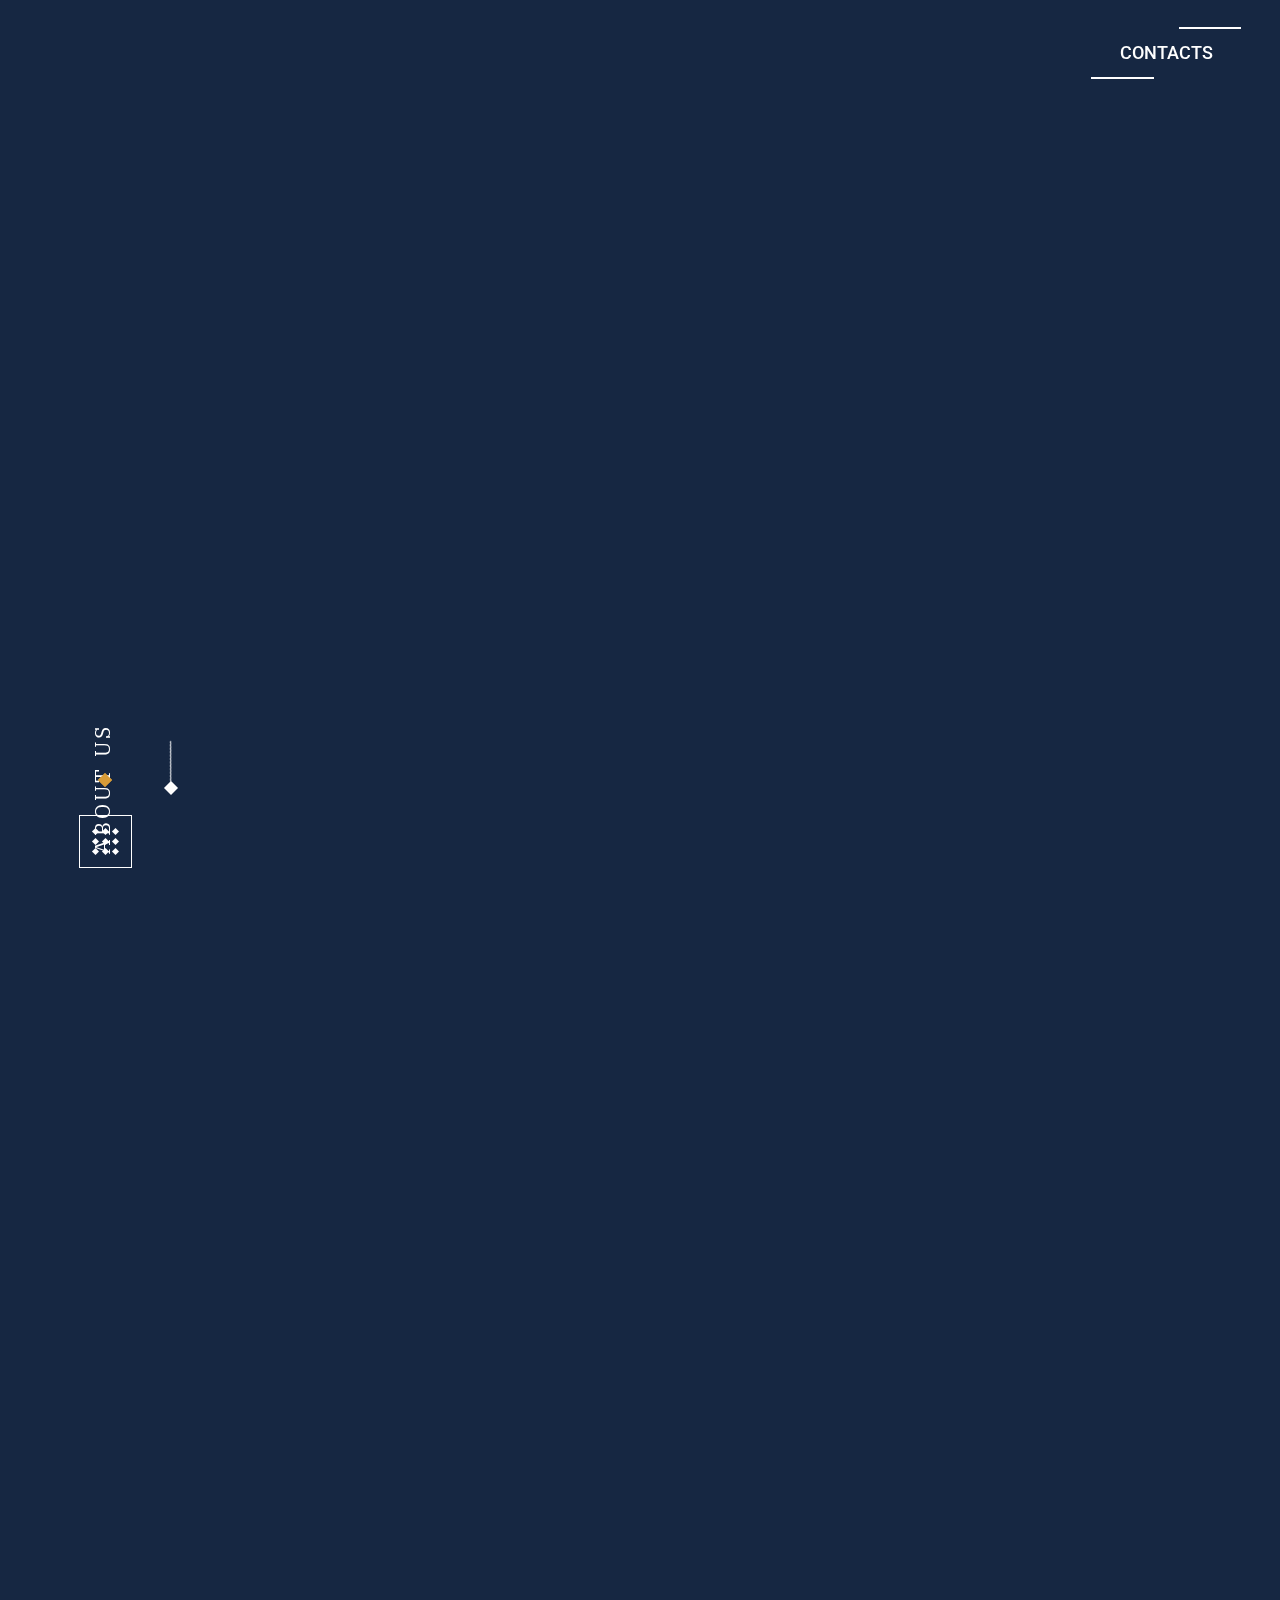
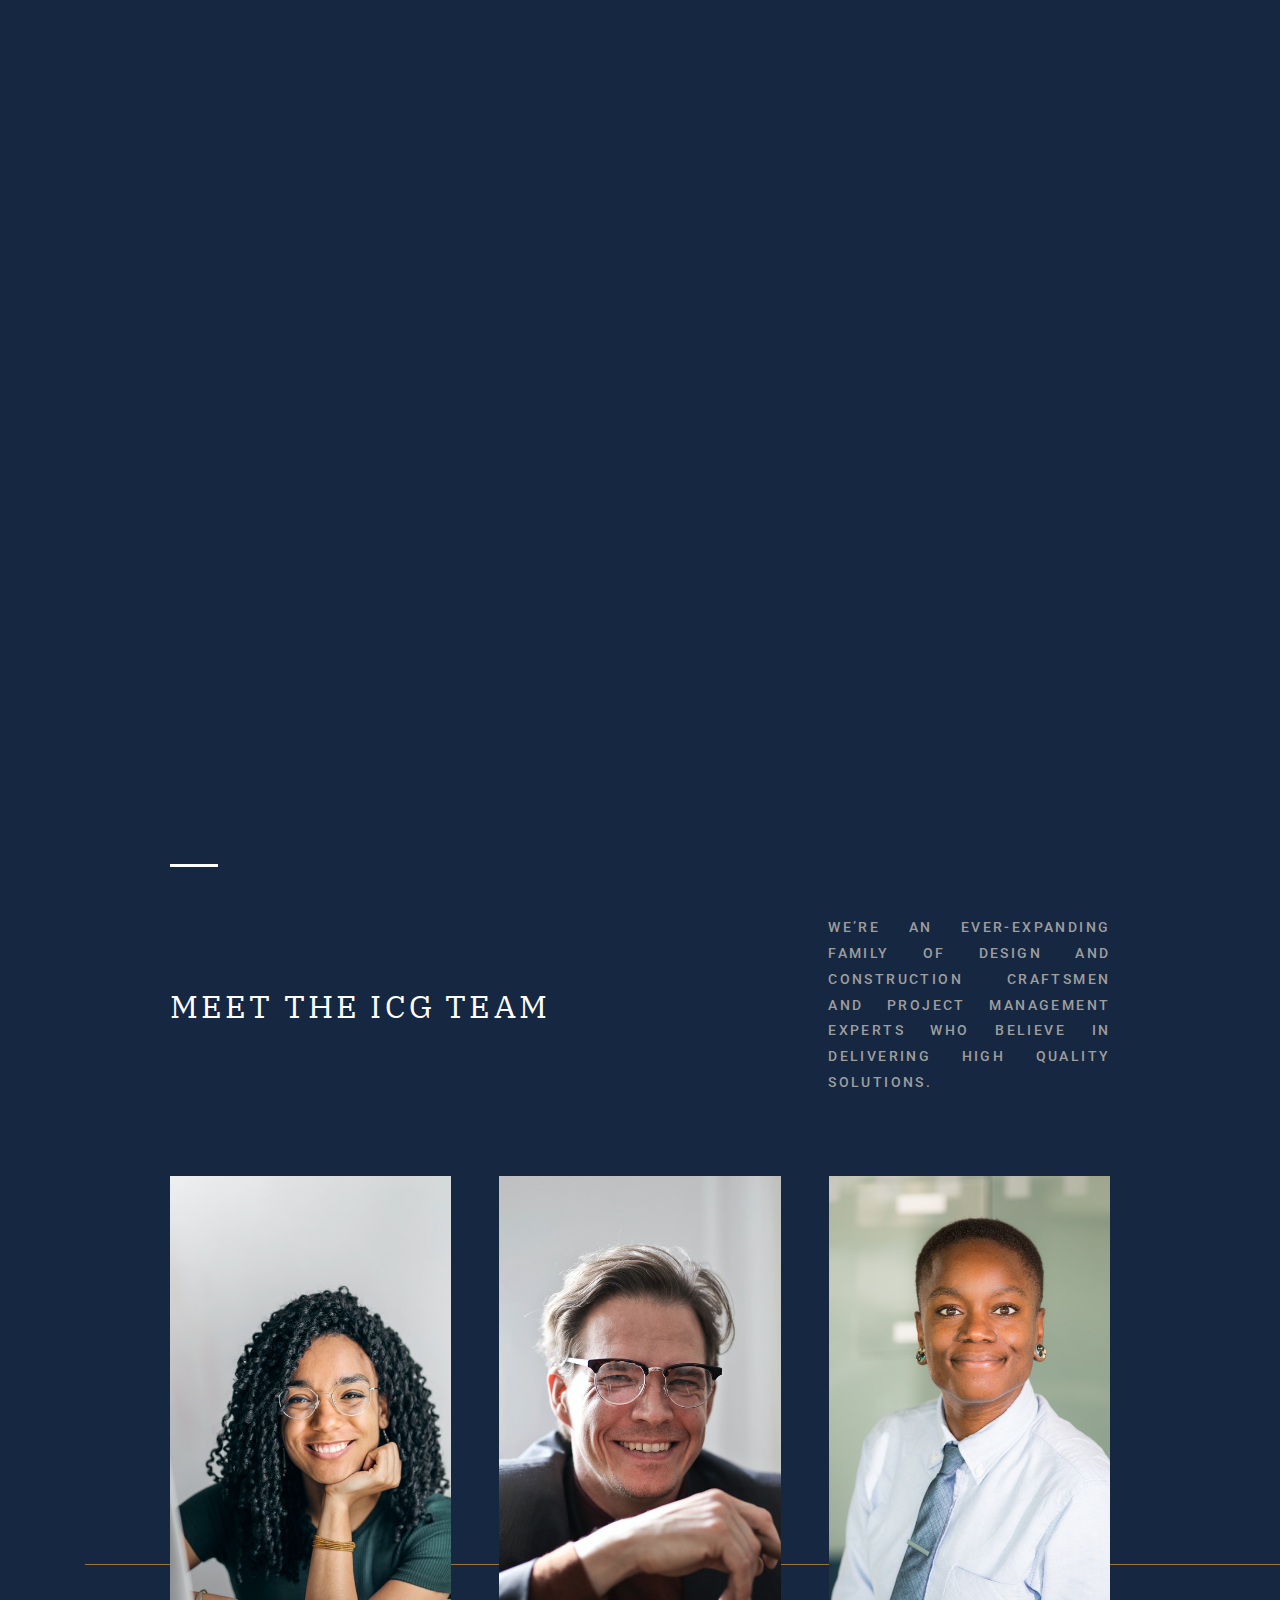
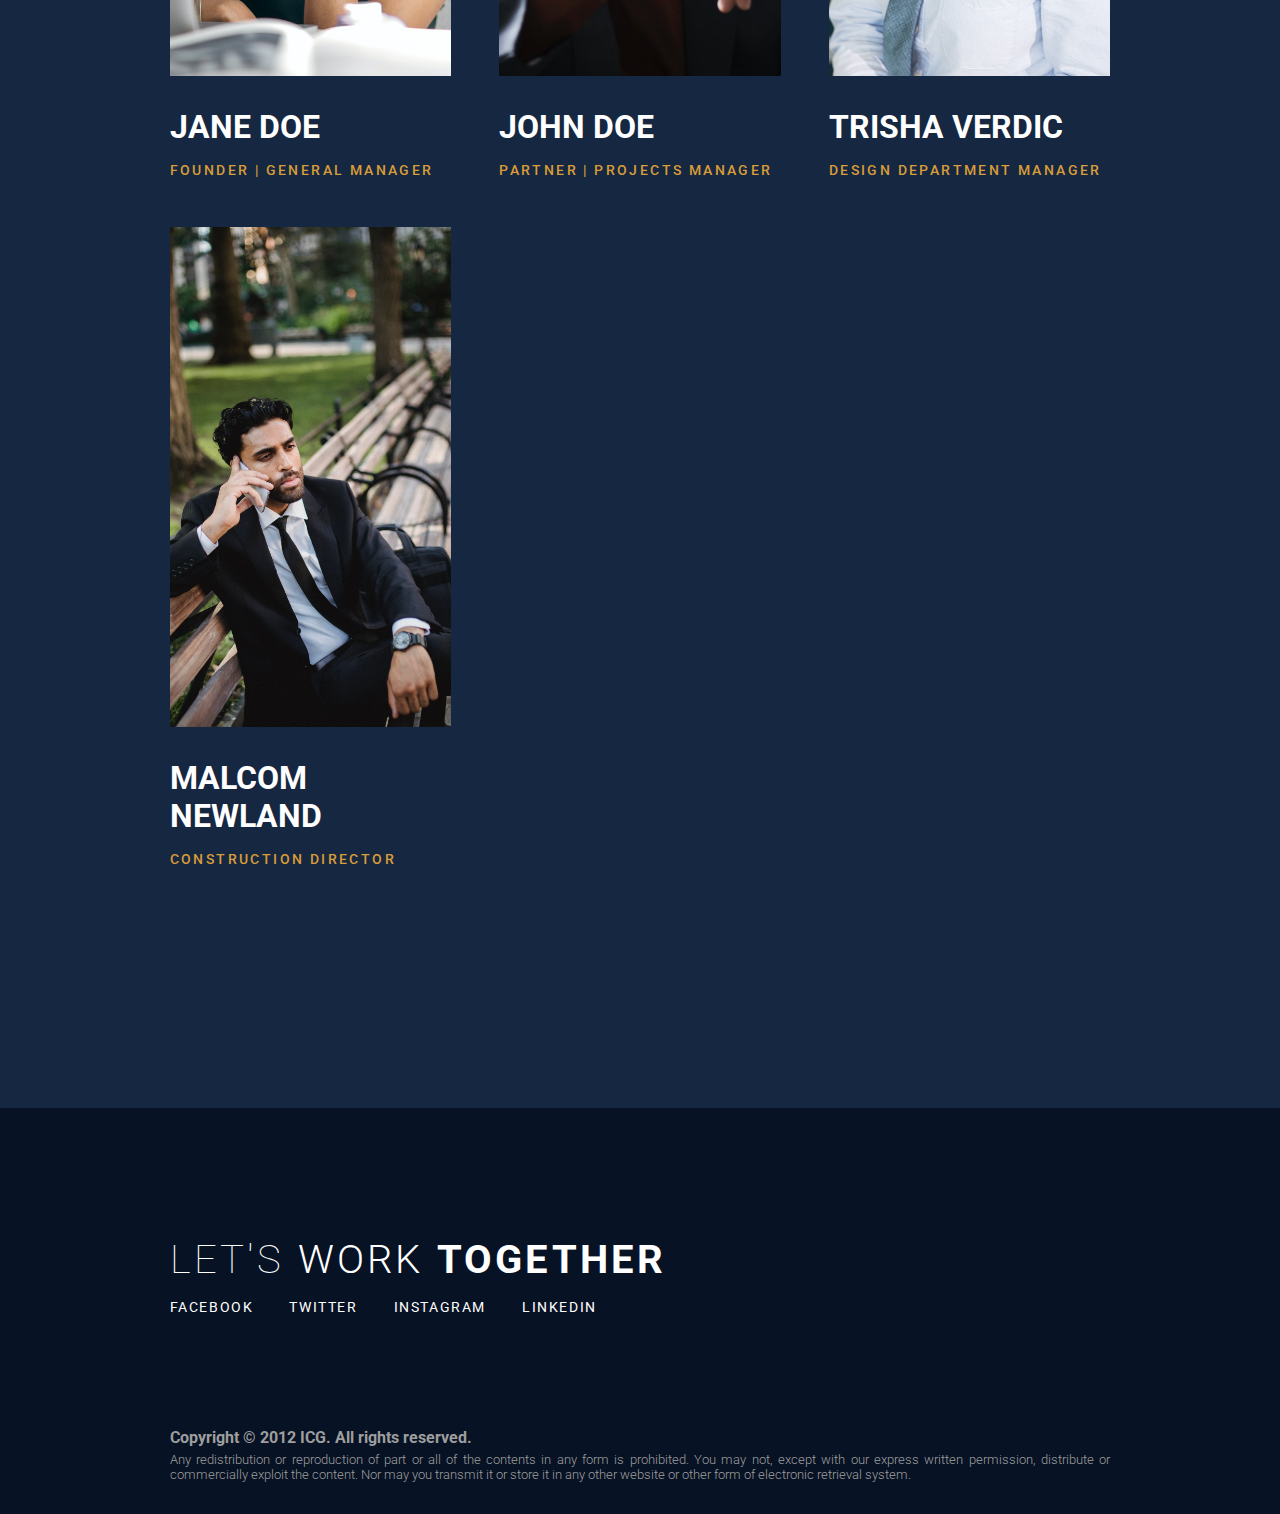
==== about.html @ c8f2243e "About page builded" ====
<!DOCTYPE html>
<html lang="en">

<head>
  <meta charset="UTF-8">
  <meta http-equiv="X-UA-Compatible" content="IE=edge">
  <meta name="viewport" content="width=device-width, initial-scale=1.0">
  <link rel="stylesheet" href="https://pro.fontawesome.com/releases/v5.10.0/css/all.css"
    integrity="sha384-AYmEC3Yw5cVb3ZcuHtOA93w35dYTsvhLPVnYs9eStHfGJvOvKxVfELGroGkvsg+p" crossorigin="anonymous" />
  <link rel="preconnect" href="https://fonts.googleapis.com">
  <link rel="preconnect" href="https://fonts.gstatic.com" crossorigin>
  <link
    href="https://fonts.googleapis.com/css2?family=Roboto:ital,wght@0,100;0,300;0,400;0,500;0,700;0,900;1,100;1,300;1,400;1,500;1,700;1,900&display=swap"
    rel="stylesheet">
  <link rel="preconnect" href="https://fonts.googleapis.com">
  <link rel="preconnect" href="https://fonts.gstatic.com" crossorigin>
  <link
    href="https://fonts.googleapis.com/css2?family=IBM+Plex+Serif:ital,wght@0,100;0,200;0,300;0,400;0,500;0,600;0,700;1,100;1,200;1,300;1,400;1,500;1,600;1,700&display=swap"
    rel="stylesheet">
  <link rel="stylesheet" href="css/utility.css">
  <link rel="stylesheet" href="css/popup-menus.css">
  <link rel="stylesheet" href="css/main.css">
  <link rel="stylesheet" href="css/mobile.css">
  <title>About Us || Welcome</title>
</head>

<body>
  <header id="main-header" class="main-header">
    <nav class="main-nav about-nav">
      <div class="list">
        <ul class="item-list">
          <li class="list-item"><a href="index.html">Home</a></li>
          <li class="list-item"><a href="#about.html">About</a></li>
          <li class="list-item"><a href="#">Projects</a></li>
          <li class="list-item"><a href="#">Services</a></li>
          <li class="list-item"><a href="#">Approach</a></li>
          <li class="list-item"><a href="#">Career</a></li>
        </ul>
      </div>
      <div class="main-content">
        <div class="image">
          <img src="./img/Log-without-background.png" class="logo">
        </div>
        <div class="vertical-line">
          <p class="page">About us</p>
        </div>
        <div class="dots-close">
          <div class="dot dot-1 animate-dot1"></div>
          <div class="dot dot-2 "></div>
          <div class="dot dot-3 animate-dot3"></div>
          <div class="dot dot-4"></div>
          <div class="dot dot-5"></div>
          <div class="dot dot-6"></div>
          <div class="dot dot-7 animate-dot7"></div>
          <div class="dot dot-8"></div>
          <div class="dot dot-9 animate-dot9"></div>
        </div>
        <div class="dots-open">
          <div class="dot dot-1"></div>
          <div class="dot dot-2 animate-dot2"></div>
          <div class="dot dot-3"></div>
          <div class="dot dot-4 animate-dot4"></div>
          <div class="dot dot-5"></div>
          <div class="dot dot-6 animate-dot6"></div>
          <div class="dot dot-7"></div>
          <div class="dot dot-8 animate-dot8"></div>
          <div class="dot dot-9"></div>
        </div>
      </div>
      <a href="#about" class="down-widget"></a>
      <div class="second-content">
        <div class="box">
          <div class="title-container">
            <div class="global-line-1">
            </div>
            <h1 class="main-title title-2 about-title">ABOUT US</h1>
            <div class="global-line-2">
            </div>
          </div>
        </div>
      </div>
      <div class="second-nav">
        <div class="btn-nav-secondary-open">Contacts</div>
        <div class="btn-nav-secondary-close">Contacts</div>
      </div>
    </nav>

    <section id="slider">
      <div class="second-menu">
        <div class="second-menu-content">
          <h1>Let's Talk</h1>
          <p>WE’D LOVE TO HEAR FROM YOU SO FEEL FREE TO GET IN TOUCH.
            ONE OF OUR TEAM WILL BE MORE THAN HAPPY TO TALK ABOUT HOW WE CAN HELP.</p>

          <div class="grid-headline">
            <h3>Address</h3>
            <div class="grid-container">
              <div class="box">
                <p>Al Zahraa Dist.
                  Prince Sultan St.
                  Helmi Kutbi St.
                  Al Batterjee Center 1st Floor</p>
              </div>
              <div class="box">
                <p>P.O. Box 6227
                  Jeddah, 23521
                  Kingdom of Saudi Arabia
                  Email. <a href="#">info@fbs-ksa.com </a></p>
              </div>
              <div class="box">
                <p>Tel. +966 12 698 6529
                  Fax. +966 12 698 6407</p>
              </div>
            </div>
            <div class="grid-icons">
              <a href="#"><i class="fab fa-facebook-f"></i></a>
              <a href="#"><i class="fab fa-twitter"></i></a>
              <a href="#"><i class="fab fa-instagram"></i></a>
              <a href="#"><i class="fab fa-linkedin-in"></i></a>
            </div>
          </div>

          <div class="form-headline">
            <h3>Write Us</h3>
            <form class="contact-form">
              <input type="text" class="contact-input" name="name" id="name" placeholder="NAME*">
              <input type="email" class="contact-input" name="email" id="email" placeholder="E-MAIL*">
              <input type="text" class="contact-input" name="subject" id="subject" placeholder="SUBJECT*">
              <textarea name="message" class="contact-input" id="message" placeholder="MESSAGE*"></textarea>
            </form>
            <a href="#" class="btn-primary">Send</a>
          </div>
        </div>
      </div>
      <div class="slider">
        <div class="slides">
          <div id="image-1" class="slide first about-us-img">
            <img src="./img/about-main.jpg">
            <div class="overlay"></div>
          </div>
        </div>
      </div>
    </section>
  </header>

  <section id="about" class="about animate-section">
    <div class="flex-container">
      <div class="content">
        <h1 class="bold-1">INSPIRING </h1>
        <h1 class="thiner-1">ORIGINAL</h1>
        <h1 class="thinest-1">SPACES</h1>
        <div class="line-across"></div>
        <div class="content-inner text">
          <div class="second-title-about">
            <div class="horizontal-line"></div>
            <p>ICG are experts in the areas of</p>
          </div>
          <h1>Design / build / furnish</h1>
          <p class="p1">BASED IN JEDDAH, SAUDI ARABIA, THE BUSINESS WAS ESTABLISHED IN <span>2006</span> TO CATER FOR
            THE INTERIOR
            DESIGN NEEDS OF COMMERCIAL CLIENTS. WITH A GROWING REPUTATION FOR QUALITY, ATTENTION TO DETAIL AND THE
            UPMOST
            <span>PROFESSIONALISM</span>, FBS EXPANDED INTO THE BUILD ELEMENT OF THEIR PROJECTS. THIS MEANT MORE CONTROL
            OVER THE
            END-
          </p>
        </div>
      </div>
      <div class="container">
        <div class="image-container">
          <img class="about-image" src="./img/about-second.jpg">
          <p class="p2 text">TO-END PROCESS, MAINTAINING <span>HIGH STANDARDS</span> FROM START TO FINISH AND ENSURING
            THAT
            THE
            ORIGINAL SPECIFICATION COULD BE MET AND EXCEEDED. TODAY, FBS WORKS WITH A BROAD SPECTRUM OF CLIENTS,
            EXPANDING
            INTO NEW MARKETS WHILST HANDLING THE ENTIRE PROCESS FROM DESIGN TO THE FINAL FINISH.</p>
        </div>
      </div>
    </div>
  </section>

  <section id="our-team" class="animate-section">
    <div class="container">
      <div class="content">
        <h1 class="thiner-2">ICG</h1>
        <h1 class="bold-2">TEAM</h1>
      </div>
      <div class="horizontal-line"></div>
      <div class="flex-container">
        <h1>MEET THE ICG TEAM</h1>
        <p>WE’RE AN EVER-EXPANDING FAMILY OF DESIGN AND CONSTRUCTION CRAFTSMEN AND PROJECT MANAGEMENT EXPERTS WHO
          BELIEVE IN DELIVERING HIGH QUALITY SOLUTIONS.</p>
      </div>
      <div class="grid-container">
        <div class="box">
          <div class="person-container">
            <img src="./img/person-1.jpg">
          </div>
          <div class="box-content">
            <h1 class="name">JANE DOE</h1>
            <p class="description">FOUNDER | GENERAL MANAGER</p>
          </div>
        </div>
        <div class="box">
          <div class="person-container">
            <img src="./img/person-2.jpg">
          </div>
          <div class="box-content">
            <h1 class="name">JOHN DOE</h1>
            <p class="description">PARTNER | PROJECTS MANAGER</p>
          </div>
        </div>
        <div class="box">
          <div class="person-container">
            <img src="./img/person-3.jpg">
          </div>
          <div class="box-content">
            <h1 class="name">TRISHA VERDIC</h1>
            <p class="description">DESIGN DEPARTMENT MANAGER</p>
          </div>
        </div>
        <div class="box">
          <div class="person-container">
            <img src="./img/director.jpg">
          </div>
          <div class="box-content">
            <h1 class="name">MALCOM NEWLAND</h1>
            <p class="description">CONSTRUCTION DIRECTOR</p>
          </div>
        </div>
      </div>
    </div>
  </section>

  <footer id="main-footer">
    <div class="container">
      <div class="flex-container">
        <div class="call-to-action">
          <h1 class="thinest">LET'S <span class="thiner">WORK</span> <span class="bold">TOGETHER</span></h1>
          <div class="links">
            <a href="#">FACEBOOK</a>
            <a href="#">TWITTER</a>
            <a href="#">INSTAGRAM</a>
            <a href="#">LINKEDIN</a>
          </div>
        </div>
        <div class="btn-primary">write us</div>
      </div>
      <div class="copyrights">
        <h3>Copyright &copy; 2012 ICG. All rights reserved.</h3>
        <p>Any redistribution or reproduction of part or all of the contents in any form is prohibited. You may not,
          except with our express written permission, distribute or commercially exploit the content. Nor may you
          transmit it or store it in any other website or other form of electronic retrieval system.</p>
      </div>
    </div>
  </footer>



  <script src="./js/menu.js"></script>
  <script src="./js/about.js"></script>
</body>

</html>
---- css/utility.css ----
/* PADDINGS */
/* Padding Y-axis */
.py-1{padding: 1rem 0;}
.py-1-5{padding: 1.5rem 0;}
.py-2{padding: 2rem 0;}
.py-2-5{padding: 2.5rem 0;}
.py-3{padding: 3rem 0;}
.py-3-5{padding: 3.5rem 0;}
.py-4{padding: 4rem 0;}
.py-5{padding: 5rem 0;}

/* Padding X-axis */
.px-1{padding:0 1rem;}
.px-1-5{padding:0 1.5rem;}
.px-2{padding:0 2rem;}
.px-2-5{padding:0 2.5rem;}
.px-3{padding:0 3rem;}
.px-3-5{padding:0 3.5rem;}
.px-4{padding:0 4rem;}
.px-5{padding:0 5rem;}


/* MARGINS */
/* margin Y-axis */
.my-1{margin: 1rem 0;}
.my-1-5{margin: 1.5rem 0;}
.my-2{margin: 2rem 0;}
.my-2-5{margin: 2.5rem 0;}
.my-3{margin: 3rem 0;}
.my-3-5{margin: 3.5rem 0;}
.my-4{margin: 4rem 0;}
.my-5{margin: 5rem 0;}

/* margin X-axis */
.mx-1{margin:0 1rem;}
.mx-1-5{margin:0 1.5rem;}
.mx-2{margin:0 2rem;}
.mx-2-5{margin:0 2.5rem;}
.mx-3{margin:0 3rem;}
.mx-3-5{margin:0 3.5rem;}
.mx-4{margin:0 4rem;}
.mx-5{margin:0 5rem;}


.container{
  width: 73.5vw;
  margin: auto;
}

/* Buttons start here */
.btn-primary{
  position: relative;
  bottom: 0;
  left: -1%;
  z-index: 3;
  padding: 2.2vh 2.2vw;
  text-transform: uppercase;
  color: var(--light-color);
  border: 3px solid var(--light-color);
  opacity: 0;
  animation: showButton 500ms forwards 2850ms ease-in;
}

.btn-primary::before{
  position: absolute;
  z-index: -1;
  top: calc(50% - 1px);
  left: 0;
  content: '';
  width: 15%;
  height: 1px;
  background: var(--light-color);
  animation: out1 500ms forwards cubic-bezier(0.175, 0.885, 0.6, 1.275), out2 700ms forwards 500ms cubic-bezier(0.175, 0.885, 0.6, 1.275);
}

.btn-primary::after{
  position: absolute;
  z-index: -1;
  top: calc(50% - 1px);
  right: 0;
  content: '';
  width: 15%;
  height: 1px;
  background: var(--light-color);
  animation: out1 500ms forwards cubic-bezier(0.175, 0.885, 0.6, 1.275), out2 500ms forwards 500ms cubic-bezier(0.175, 0.885, 0.6, 1.275);
}

.btn-primary:hover::before,
.btn-primary:hover::after{
  animation: inAnime1 500ms forwards cubic-bezier(0.175, 0.885, 0.6, 1.275), inAnime2 700ms forwards 500ms cubic-bezier(0.175, 0.885, 0.6, 1.275);
}

@keyframes inAnime1{
  from{
    background: var(--light-color);
    width: 15%;
  }

  to{
    background: var(--secondary-color);
    width: 50%;
  }
}

@keyframes inAnime2{
  from{
    top:calc(50% - 1px);
    height: 1px;
  }

  to{
    top: 0;
    height: 100%;
  }
}

@keyframes out1{
  from{
    top: 0;
    height: 100%;
    width: 50%;
    background: var(--secondary-color);
  }

  to{
    top:calc(50% - 1px);
    height: 1px;
    width: 50%;
    background: var(--secondary-color);
  }
}

@keyframes out2{
  from{
    background: var(--secondary-color);
    width: 50%;
  }

  to{
    background: var(--light-color);
    width: 15%;
  }
}

@keyframes showButton{
  to{
    bottom: -70px;
    opacity: 1;
  }
}
/* Button end here */
---- css/popup-menus.css ----
/* Navigation menu start here*/
#main-header .main-nav{
  position: relative;
  background:var(--primary-color);
  color: #fff;
  width: 35%;
  height: 100vh;

  display: flex;
  flex-direction: row;
}

#main-header .main-nav .list{
  position: fixed;
  z-index: 10;
  top: 0;
  left: 0;
  height: 100vh;
  width: 0%;
  background: var(--primary-color);
  transition: var(--transition2);
  opacity: 0;
}

.list .item-list{
  height: 100vh;
  margin-top: 7%;
  display: flex;
  flex-direction: column;
  justify-content: center;
  transition: var(--transition2);
}

.list .list-item{
  position: relative;
  text-transform: uppercase;
  font-size: 1.4rem;
  margin-bottom: 2.5rem;
  margin-left: 28%;
  transition: var(--transition2);
  font-family: 'IBM Plex Serif', serif;
}

.list .list-item a{
  position: relative;
  z-index: 50;
  color: var(--light-color);
}

.list .list-item::before{
  content: '';
  position:absolute;
  top: 50%;
  left: -61%;
  width: 0%;
  height: 2px;
  background: var(--light-color);
  visibility: hidden;
  transition: var(--transition2);
}

.list .list-item:hover::before{
  visibility: visible;
  width: 45%;
}
/* Main-nav end here */

/* Dots start here */
.dots-open{
  position: relative;
  z-index: 20;
  margin-bottom: 2rem;
  padding: 0.8rem;
  background: inherit;
  color: var(--light-color);
  border: 1px solid var(--light-color);
  transition: var(--transition2);

  display: grid;
  grid-template-columns: repeat(3, 1fr);
  grid-gap: 5px;

  cursor: pointer;
}

.dot{
  position: relative;
  z-index: 20;
  width: 5px;
  height: 5px;
  background: var(--light-color);
  transform: rotate(45deg);
  transition: var(--transition2);
}

.dots-open:hover .dot-1{
  transform: translate(5px, 5px) rotate(45deg);
}
.dots-open:hover .dot-3{
  transform: translate( -5px, 5px) rotate(45deg);
}
.dots-open:hover .dot-7{
  transform: translate(5px, -5px) rotate(45deg);
}
.dots-open:hover .dot-9{
  transform: translate(-5px, -5px) rotate(45deg);
}

.anime1{
  animation: dot1 500ms forwards cubic-bezier(0.215, 0.610, 0.355, 1);
}
.anime3{
  animation: dot3 500ms forwards cubic-bezier(0.215, 0.610, 0.355, 1);
}
.anime7{
  animation: dot7 500ms forwards cubic-bezier(0.215, 0.610, 0.355, 1);
}
.anime9{
  animation: dot9 500ms forwards cubic-bezier(0.215, 0.610, 0.355, 1);
}

@keyframes dot1{
  to{
    transform: translate(5px, 5px) rotate(45deg);
  }
}
@keyframes dot3{
  to{
    transform: translate( -5px, 5px) rotate(45deg);
  }
}
@keyframes dot7{
  to{
    transform: translate(5px, -5px) rotate(45deg);
  }
}
@keyframes dot9{
  to{
    transform: translate(-5px, -5px) rotate(45deg);
  }
}


.anime2{
  animation: dot2 500ms forwards cubic-bezier(0.215, 0.610, 0.355, 1);
}
.anime4{
  animation: dot4 500ms forwards cubic-bezier(0.215, 0.610, 0.355, 1);
}
.anime6{
  animation: dot6 500ms forwards cubic-bezier(0.215, 0.610, 0.355, 1);
}
.anime8{
  animation: dot8 500ms forwards cubic-bezier(0.215, 0.610, 0.355, 1);
}
.disabled{
  pointer-events: none;
}
.disabled:hover{
  pointer-events: none;
  cursor: not-allowed;
}

@keyframes dot2{
 to{
    transform: translate(5px, 5px) rotate(45deg);
  }
}
@keyframes dot4{
  to{
    transform: translate(5px, -5px) rotate(45deg);
  }
}
@keyframes dot6{
  to{
    transform: translate(-5px, 5px) rotate(45deg);
  }
}
@keyframes dot8{
   to{
    transform: translate(-5px, -5px) rotate(45deg);
  }
}

.dots-close{
  position: relative;
  z-index: 20;
  margin-bottom: 2rem;
  padding: 0.8rem;
  background: inherit;
  color: var(--light-color);
  border: 1px solid var(--light-color);
  transition: var(--transition2);

  display:none;
  grid-template-columns: repeat(3, 1fr);
  grid-gap: 5px;

  cursor: pointer;
}

.dots-close .dot-2{
  transform: translate(5px, 5px) rotate(45deg);
}
.dots-close .dot-4{
  transform: translate(5px, -5px) rotate(45deg);
}
.dots-close .dot-6{
  transform: translate(-5px, 5px) rotate(45deg);
}
.dots-close .dot-8{
  transform: translate(-5px, -5px) rotate(45deg);
}
/* Dots end here */


/* Second-nav start here */
.second-nav{
  position: fixed;
  z-index: 130;
  top: 3%;
  right: 4%;
}

/* BTN open secondary menu */
.btn-nav-secondary-open{
  position: relative;
  text-transform: uppercase;
  font-size: 1.1rem;
  font-weight: 500;
  padding: 1rem;
  cursor: pointer;
  color: var(--light-color);

  transition: var(--transition2);
}

.btn-nav-secondary-open::before{
  content: '';
  position: absolute;
  top: 0;
  left:60%;
  width: 50%;
  height: 2px;
  background: var(--light-color);

  transition: all 300ms cubic-bezier(0.175, 0.885, 0.6, 1.275);
}

.btn-nav-secondary-open::after{
  content: '';
  position: absolute;
  bottom: 0;
  right:60%;
  width: 50%;
  height: 2px;
  background: var(--light-color);

  transition: all 300ms cubic-bezier(0.175, 0.885, 0.6, 1.275);
}

.btn-nav-secondary-open:hover::before{
  left: 25%;
}

.btn-nav-secondary-open:hover::after{
  right: 25%;
}

/* BTN close secondary menu */
.btn-nav-secondary-close{
  position: relative;
  text-transform: uppercase;
  font-size: 1.1rem;
  font-weight: 500;
  padding: 1rem;
  cursor: pointer;
  color: var(--dark-color);
  display: none;

  transition: var(--transition2);
}

.btn-nav-secondary-close::before{
  content: '';
  position: absolute;
  top: 0;
  left:60%;
  width: 50%;
  height: 2px;
  background: var(--dark-color);

  transition: all 300ms cubic-bezier(0.175, 0.885, 0.6, 1.275);
}

.btn-nav-secondary-close::after{
  content: '';
  position: absolute;
  bottom: 0;
  right:60%;
  width: 50%;
  height: 2px;
  background: var(--dark-color);

  transition: all 300ms cubic-bezier(0.175, 0.885, 0.6, 1.275);
}

.btn-nav-secondary-close:hover::before{
  left: 25%;
}

.btn-nav-secondary-close:hover::after{
  right: 25%;
}

/* Second menu start here */
.second-menu{
  position: fixed;
  z-index: 100;
  top: 0;
  right: 0;
  width: 65vw;
  height: 100vh;
  background: url(../img/light-orange-waves.jpg)no-repeat center center/cover;
  opacity: 0;
  display: none;
  overflow-y: scroll;
  transition: var(--transition2);
}

.second-menu::after{
  content: '';
  position: absolute;
  top: 0;
  right: 0;
  width: 100%;
  height: 200%;
  background: rgba(187, 187, 187, 0.5);
}

.second-menu-content{
  position: relative;
  z-index: 150;
  width: 60%;
  margin-left: 5%;
  margin-top: 2%;

  display: flex;
  flex-direction: column;
  justify-content: center;
}

.second-menu-content > h1{
  font-size: 5rem;
  font-weight: 300;
  text-transform: uppercase;
}

.second-menu-content > p{
  text-transform: uppercase;
  font-weight: 500;
  padding: 4vh 0;
}

.grid-headline > h3{
  text-transform: uppercase;
  font-size: 2rem;
  font-weight: bold;
  color: var(--secondary-color);
  padding-bottom: 2vh;
}

.grid-container{
  display: grid;
  grid-template-columns: repeat(3, 1fr);
  grid-gap: 3vw;
}

.grid-container .box p > a{
  color: var(--secondary-color);
  font-weight: bold;
}

.grid-icons{
  padding: 3vh 0;
}

.grid-icons a{
  color: var(--secondary-color);
  transition: var(--transition1);
}

.grid-icons a:hover i{
  transform: scale(1.2);
}

.grid-icons a > i{
  font-size: 25px;
  font-weight: bold;
  margin-right: 1vw;
  transition: var(--transition1);
}


.form-headline > h3{
  text-transform: uppercase;
  font-size: 2rem;
  font-weight: bold;
  color: var(--secondary-color);
  padding:4vh 0;
}

.contact-form{
  position: relative;
  display: flex;
  flex-direction: column;
}

.contact-form .contact-input{
  display:inline-block;
  padding: 1rem;
  background: inherit;
  border: none;
  border-bottom: solid 1px var(--dark-color);
  color: var(--dark-color);
}

.form-headline .btn-primary{
  position: relative;
  z-index: 3;
  padding: 2.2vh 2.2vw;
  text-transform: uppercase;
  color: var(--dark-color);
  border: 3px solid var(--dark-color);
}

.form-headline .btn-primary::before{
  position: absolute;
  z-index: -1;
  top: calc(50% - 1px);
  left: 0;
  content: '';
  width: 15%;
  height: 1px;
  background: var(--dark-color);
  animation: out3 500ms forwards cubic-bezier(0.175, 0.885, 0.6, 1.275), out4 700ms forwards 500ms cubic-bezier(0.175, 0.885, 0.6, 1.275);
}

.form-headline .btn-primary::after{
  position: absolute;
  z-index: -1;
  top: calc(50% - 1px);
  right: 0;
  content: '';
  width: 15%;
  height: 1px;
  background: var(--dark-color);
  animation: out3 500ms forwards cubic-bezier(0.175, 0.885, 0.6, 1.275), out4 500ms forwards 500ms cubic-bezier(0.175, 0.885, 0.6, 1.275);
}

.form-headline .btn-primary:hover::before,
.form-headline .btn-primary:hover::after{
  animation: inAnime3 500ms forwards cubic-bezier(0.175, 0.885, 0.6, 1.275), inAnime4 700ms forwards 500ms cubic-bezier(0.175, 0.885, 0.6, 1.275);
}

@keyframes inAnime3{
  from{
    background: var(--dark-color);
    width: 15%;
  }

  to{
    background: var(--secondary-color);
    width: 50%;
  }
}

@keyframes inAnime4{
  from{
    top:calc(50% - 1px);
    height: 1px;
  }

  to{
    top: 0;
    height: 100%;
  }
}

@keyframes out3{
  from{
    top: 0;
    height: 100%;
    width: 50%;
    background: var(--secondary-color);
  }

  to{
    top:calc(50% - 1px);
    height: 1px;
    width: 50%;
    background: var(--secondary-color);
  }
}

@keyframes out4{
  from{
    background: var(--secondary-color);
    width: 50%;
  }

  to{
    background: var(--dark-color);
    width: 15%;
  }
}

/* Second menu end here */
/* Second-nav end here */
---- css/main.css ----
:root{
  --primary-color:#162742;
  --secondary-color:#D89C38;
  --line-color:#D89C38ad;

  --light-color:#fff;
  --dark-color:#333;
  --medium-color:rgb(158, 158, 158);
  
  --footer-color:#071224;

  --transition1:all 500ms cubic-bezier(0.175, 0.885, 0.6, 1.275);
  --transition2:all 500ms cubic-bezier(0.215, 0.610, 0.355, 1);
}

/* Core style */
*{
  margin: 0;
  padding:0;
  box-sizing: border-box;
  scroll-behavior: smooth;
}

body{
  font-family: 'Roboto', sans-serif;
  background: var(--primary-color);
  overflow-x: hidden;
}

.no-scroll{
  overflow: hidden;
}

a{
  text-decoration: none;
}

li{
  list-style: none;
}

/* Home-page */
#main-header{
  position: relative;
  display: flex;
  flex-direction: row;
  height:100vh;
  overflow:hidden;
  width: 100vw;
}

/* Main content start here*/
#main-header .main-nav .main-content{
  position: fixed;
  z-index: 15;
  display: flex;
  flex-direction: column;
  align-items: center;
  justify-content: flex-end;
  margin-left: 2%;
  height: 100%;
}

#main-header .main-nav .main-content .image{
  position: relative;
  width: 160px;
  height: 160px;
}

#main-header .main-nav .main-content .image img{
  position: absolute;
  top: 0;
  left: 0;
  height: 100%;
  width: 100%;
  opacity: 0;
  animation: logo 500ms forwards 1000ms linear;
}

#main-header .main-nav .main-content > h1{
  position: relative;
  font-size: 3rem;
}

#main-header .main-nav .main-content >.vertical-line{
  position: relative;
  width: 1px;
  height: 0%;
  background:var(--line-color);
  margin:0 0 25% 0;
  animation: verticalLine 1s forwards linear;
}

#main-header .main-nav .main-content >.vertical-line::before{
  content: '';
  position: absolute;
  top: 100%;
  left: -485%;
  background: var(--secondary-color);
  width: 10px;
  height: 10px;
  transform: rotate(45deg);
}

#main-header .main-nav .main-content >.vertical-line::after{
  content: '';
  position: absolute;
  top: 0;
  left: -485%;
  background: var(--secondary-color);
  width: 10px;
  height: 10px;
  transform: rotate(45deg);
}
/* Main content end here */

/* Second content start here */
.second-content{
  position: absolute;
  top: 45vh;
  left: 15vw;
}

.second-content .box{
  position: relative;
}

.second-title{
  position: relative;
  z-index: 5;
  top: 0;
  display: flex;
  align-items: center;
  opacity: 0;
  animation: showSecondTitle 500ms forwards 2850ms ease-in;
}

.horizontal-line{
  width: 3rem;
  height: 1px;
  background: var(--light-color);
  margin-right: 3rem;
}

.second-title > p{
  text-transform: uppercase;
  font-weight: 700;
}

.title-container{
  position: relative;
}

.main-title{
  font-family: 'IBM Plex Serif', serif;
  position:relative;
  z-index: 5;
  right: 0;
  font-size: 4rem;
  font-weight: 400;
  opacity: 0;
  animation: showMainTitle 300ms forwards 2550ms ease-in;
  width: 50vw;

  display: none;
}


.title-2{
  display: block;
}

.global-line-1{
  position: absolute;
  z-index: 5;
  top: 50%;
  left: -110%;
  width: 0;
  height: 3px;
  background: var(--light-color);
  animation: startInLine 2s forwards linear, startOutLine 100ms forwards 2s linear;
}

.global-line-1::after{
  content: '';
  position: absolute;
  z-index: 5;
  top: -13px;
  left: 100%;
  height: 0px;
  width: 3px;
  background: var(--light-color);
  opacity: 1;
  animation: heightLine 300ms forwards 2550ms ease-in;
}

.global-line-2{
  position: absolute;
  z-index: 15;
  top: 50%;
  right: -510%;
  width: 500%;
  height: 3px;
  background: var(--light-color);
  opacity: 0;
  animation: line2 500ms forwards 2050ms ease-in;
}

.global-line-2::before{
  content: '';
  position: absolute;
  z-index: 15;
  top: -13px;
  left: 0;
  height: 0px;
  width: 3px;
  background: var(--light-color);
  animation: heightLine 300ms forwards 2550ms ease-in;
}
/* Second content end here */

/* Slider start here*/
#slider{
  position: relative;
  left: 100%;
  height: 100vh;
  width: 65%;
  display: flex;
  align-items: center;
  justify-content: center;

  animation: startInImage 1200ms forwards 1050ms ease-in;
}

.slider{
  width: 100%;
  height: 100%;
  overflow: hidden;
}

.slides{
  width: 500%;
  height: 100%;
  display: flex;
}

.slides input{
  display: none;
}

.slide{
  position: relative;
  width: 20%;
  transition: all 1500ms cubic-bezier(0.175, 0.885, 0.6, 1.150);
}

.slide::after{
  content: '';
  position: absolute;
  top: 0;
  left: 0;
  width: 100%;
  height: 100%;
  background: rgba(0, 0, 0, 0.35);
}

.slide img{
  position: relative;
  width: 100%;
  height: 100%;
  object-fit: cover;
}

#radio1:checked ~ .first{
  margin-left: 0;
}
#radio2:checked ~ .first{
  margin-left: -20%;
}
#radio3:checked ~ .first{
  margin-left: -40%;
}
#radio4:checked ~ .first{
  margin-left: -60%;
}

/* Manual Nav  start here*/
.slider .slides .navigation-manual{
  position: absolute;
  z-index: 60;
  top: 95%;
  width: 100%;
  display: flex;
  justify-content: center;
}

.slider .slides .navigation-manual .manual-btn{
  border: 1px solid var(--light-color);
  padding: 5px;
  cursor: pointer;
  transition: var(--transition2);
  transform: rotate(45deg);
}

.slider .slides .navigation-manual .manual-btn:not(:last-child){
  margin-right: 40px;
}

.slider .slides .navigation-manual .manual-btn:hover{
  background: var(--light-color);
}
/* Manual nav end here */

/* Auto Nav start here */
.slider .slides .navigation-auto {
  position: absolute;
  top: 95%;
  width: 100%;
  display: flex;
  justify-content: center;
}

.slider .slides .navigation-auto div{
  border: 1px solid var(--light-color);
  padding: 5px;
  cursor: pointer;
  transition: var(--transition2);
  transform: rotate(45deg);
}

.slider .slides .navigation-auto div:not(:last-child){
  margin-right: 40px;
}

#radio1:checked ~ .navigation-auto .auto-btn1{
  background: var(--light-color);
}
#radio2:checked ~ .navigation-auto .auto-btn2{
  background: var(--light-color);
}
#radio3:checked ~ .navigation-auto .auto-btn3{
  background: var(--light-color);
}
#radio4:checked ~ .navigation-auto .auto-btn4{
  background: var(--light-color);
}
/* Auto nav end here */

/* Keyframes - start here (HOMEPAGE)*/
@keyframes startInImage{
  to{
    left: 0;
  }
}

@keyframes startInLine{
  to{
    width: 800%;
  }
}

@keyframes startOutLine{
  to{
    width: 100%;
  }
}

@keyframes heightLine{
  to{
    height: 30px;
  }
}

@keyframes line2{
  to{
    opacity: 1;
    width: 500%;
  }
}

@keyframes showSecondTitle{
  to{
    top: -70px;
    opacity: 1;
  }
}

@keyframes showMainTitle{
  to{
    opacity: 1;
    right: 1%;
  }
}

@keyframes verticalLine{
  to{
    height: 100%;
  }
}

@keyframes logo{
  to{
    opacity: 1;
  }
}
/* Keyframes end here (HOMEPAGE)*/

/* About us page */
.main-content .vertical-line .page{
  position: absolute;
  width: 130px;
  top: 50%;
  left: -68px;
  transform: rotate(-90deg);
  text-transform: uppercase;
  font-family: 'IBM Plex Serif', serif;
  font-size: 1.3rem;
  letter-spacing: 0.2rem;
}

.about-title{
  width: 19vw;
}

.about-us-img{
  height: 85%;
}

.down-widget{
  content: '';
  position: sticky;
  top: 87vh;
  left: 13vw;
  width: 10px;
  height: 10px;
  background: var(--light-color);
  transform: rotate(45deg);
}
.down-widget::before{
  content: '';
  position: absolute;
  top: -350%;
  left: -120%;
  width: 1px;
  height: 3rem;
  background: var(--light-color);
  transform: rotate(135deg);
}

.line-down::before{
  content: '';
  position: absolute;
  bottom: 0%;
  right: 230%;
  width: 1px;
  height: 3rem;
  background: var(--light-color);
  transform: rotate(-45deg);
}

/* About us section */
#about{
  width: 100vw;
  margin-top: 5rem;
  position: relative;
}

#about .flex-container{
  display: flex;
  flex-direction: row;
}

#about .flex-container .content{
  width: 45%;
  margin-left: 13%;
  margin-top: 10%;
  line-height: 1;

  display: flex;
  flex-direction: column;
  justify-content: space-between;
}

#about .flex-container .content .bold-1{
  position: relative;
  display: flex;
  flex-direction: column;
  color: var(--secondary-color);
  font-size: 5rem;
  letter-spacing: 0.5rem;
  opacity: 0;
}

#about .flex-container .content .thiner-1{
  position: relative;
  display: flex;
  flex-direction: column;
  color: var(--secondary-color);
  font-size: 5rem;
  letter-spacing: 0.5rem;
  font-weight: 300;
  opacity: 0;
}

#about .flex-container .content .thinest-1{
  position: relative;
  display: flex;
  flex-direction: column;
  margin-bottom: 10%;
  color: var(--secondary-color);
  font-size: 5rem;
  letter-spacing: 0.5rem;
  font-weight: 100;
  opacity: 0;
}

.content-inner{
  position: relative;
  color: var(--light-color);
  opacity: 0;
}

.content-inner .p1{
  font-weight: 500;
  letter-spacing: 0.15rem;
  line-height: 1.8;
  font-size: 0.9rem;
  color: var(--medium-color);
  margin-top: 25%;
  text-align: justify;
}

.content-inner > h1{
  text-transform: uppercase;
  font-weight: 400;
  font-size: 2rem;
  letter-spacing: 0.2rem;
  font-family: 'IBM Plex Serif', serif;
  margin: 1rem 0 9rem 0;
}

.second-title-about{
  margin-top: 3rem;
  display: flex;
  align-items: center;
  text-transform: uppercase;
  letter-spacing: 0.1rem;
}

.line-across{
  position: relative;
  left: -20.5%;
  z-index: 5;
  width: 0;
  height: 1px;
  background:var(--line-color);
}

.container .image-container{
  position:relative;
  height: 45%;
  display: flex;
  flex-direction: column;
  align-items: center;
  justify-content: space-between;
}

.container .image-container img{
  position: relative;
  left: 100%;
  height: 700px;
  width: 100%;
  object-fit: cover;
}

.image-container .p2{
  position: relative;
  margin-top: 5.5%;
  width: 50%;
  font-weight: 500;
  letter-spacing: 0.15rem;
  line-height: 1.8;
  font-size: 0.9rem;
  color: var(--medium-color);
  text-align: justify;
  opacity: 0;
}

.p1 span,
.p2 span{
  font-weight: 600;
  font-size: 1.2rem;
  color: var(--secondary-color);
}

/* Our team section */
#our-team{
  margin: 15rem 0;
}

#our-team .container .content{
  display: flex;
  flex-direction: column;
  margin-bottom: 5rem;
}

#our-team .container .horizontal-line{
  height: 3px;
  margin-bottom: 3rem;
}

#our-team .container .flex-container{
  display: flex;
  flex-direction: row;
  align-items: center;
  justify-content: space-between;
  margin-bottom: 5rem;
}

#our-team .container .flex-container > h1{
  text-transform: uppercase;
  font-weight: 400;
  font-size: 2rem;
  letter-spacing: 0.2rem;
  font-family: 'IBM Plex Serif', serif;
  color: var(--light-color);
}

#our-team .container .flex-container > p{
  width: 30%;
  font-weight: 500;
  letter-spacing: 0.15rem;
  line-height: 1.8;
  font-size: 0.9rem;
  color: var(--medium-color);
  text-align: justify;
}

#our-team .container .content .thiner-2{
  position: relative;
  color: var(--secondary-color);

  font-weight: 300;
  font-size: 5rem;
  letter-spacing: 0.5rem;
  line-height: 1;
  opacity: 0;
}

#our-team .container .content .bold-2{
  position: relative;
  color: var(--secondary-color);

  font-size: 5rem;
  letter-spacing: 0.5rem;
  line-height: 1;
  opacity: 0;
}

#our-team .container .grid-container{
  position: relative;
  grid-gap: 3rem;
}

#our-team .container .grid-container::before{
  content: '';
  position: absolute;
  top: 30%;
  left: -9%;
  z-index: -1;
  width: 300%;
  height: 1px;
  background:var(--line-color);
}

#our-team .container .grid-container .person-container{
  height: 500px;
}

#our-team .container .grid-container .person-container img{
  height: 100%;
  width: 100%;
  object-fit: cover;
}

#our-team .container .grid-container .box-content{
  padding-top: 2rem;
  color:var(--light-color);
}

#our-team .container .grid-container .box-content .description{
  padding-top: 1rem;
  font-size: 0.9rem;
  font-weight: 500;
  letter-spacing: 0.15rem;
  color:var(--secondary-color);
}

/* main footer */
#main-footer{
  background: var(--footer-color);
  color: var(--light-color);
}

#main-footer .flex-container{
  display: flex;
  flex-direction: row;
  align-items: center;
  justify-content: space-between;
  margin-bottom: 5rem;
  padding-top: 8rem;
}

#main-footer .flex-container .call-to-action .thinest{
  font-size: 2.5rem;
  font-weight: 100;
  letter-spacing: 0.2rem;
}

#main-footer .flex-container .call-to-action .thiner{
  font-weight: 300;
}

#main-footer .flex-container .call-to-action .bold{
  font-weight: 700;
}

#main-footer .flex-container .call-to-action .links a{
  display: inline-block;
  margin: 1rem 2rem 0 0;
  font-size: 0.9rem;
  letter-spacing: 0.1rem;
  color: var(--light-color);
  transition: var(--transition2);
}

#main-footer .flex-container .call-to-action .links a:hover{
  color: var(--secondary-color);
}

#main-footer .flex-container .btn-primary{
  cursor: pointer;
  top: 0;
  margin: 0;
}

#main-footer .copyrights{
  padding: 2rem 0;
  color: var(--medium-color);
}

#main-footer .copyrights > h3{
  font-size: 1rem;
  padding-bottom: 0.3rem;
}

#main-footer .copyrights > p{
  font-size: 0.8rem;
  font-weight: 300;
  text-align: justify;
}

/* Dynamic classes (START HERE)*/

/* About-section (START HERE) */
/* Big titles (START HERE) */
.show-bold-1{
  animation: mainLabels 400ms forwards ease-in;
}
.show-thiner-1{
  animation: mainLabels 400ms forwards 200ms ease-in;
}
.show-thinest-1{
  animation: mainLabels 400ms forwards 400ms ease-in;
}
/* Big titles (END HERE) */

/* Show content of the page */
.show-content{
  animation: showContent 400ms forwards 1.2s ease-in;
}

/* Show image */
.show-image{
  animation: startInImage 600ms forwards ease-in;
}

/* Show line-across*/
.show-line-across{
  animation: showLineAcross 1s forwards linear;
}
/* About-section (END HERE) */


/* Our team section (START HERE) */
/* Big titles (START HERE) */
.show-thiner-2{
  animation: mainLabels 400ms forwards ease-in;
}
.show-bold-2{
  animation: mainLabels 400ms forwards 200ms ease-in;
}
/* Big titles (END HERE) */
/* Our team section (END HERE) */

/* Dynamic classes (END HERE) */


/* Keyframes start here (ABOUT-PAGE) */

/* About-section (START HERE) */
@keyframes mainLabels {
  from{
    left:-30%;
    opacity: 0;
  } to {
    left: 0;
    opacity: 1;
  }
}

@keyframes showContent{
  from{
    left: -30%;
    opacity: 0;
  } to {
    left: 0;
    opacity: 1;
  }
}

@keyframes showLineAcross{
  to{
    width: 300%;
  }
}
/* About-section (END HERE) */


/* Our-team section (START HERE) */
/* Our-team section (END HERE) */

/* Keyframes end here (ABOUT-PAGE) */
---- css/mobile.css ----
@media(max-width: 1700px){
  /* Second Menu (CONTACT) */
  .second-menu-content > h1{
    font-size: 2.8rem;
  }
}

/* Ipad Pro and small laptops */
@media(max-width: 1366px){
  /* Navigation menu */
  .list .list-item{
    font-size: 1.5rem;
    margin-left: 50%;
  }

  .list .list-item::before{
    left: -81%;
  }

  /* Second Menu (CONTACT) */
  .second-menu-content > h1{
    font-size: 3rem;
  }

  .second-content{
    left: 25vw;
  }

  /* Second content */
  .main-title{
    font-size: 3rem;
  }
}


/* Ipad classic */
@media(max-width:1024px){
  /* Logo */
  #main-header .main-nav .main-content .image{
    position: relative;
    width: 125px;
    height: 125px;
  }

  /* Navigation menu */
  .list .list-item{
    font-size: 1.3rem;
    margin-left: 50%;
  }

  /* Second Menu (CONTACT) */
  .second-menu-content > h1{
    font-size: 2.5rem;
  }

  /* Second content */
  .main-title{
    font-size: 2.5rem;
  }

  .second-title > p{
    font-size: 0.9rem;
  }
}

/* Phones */
@media(max-width: 540px){
  /* Home-page */
  #main-header{
    flex-direction: row;
  }

  #main-header .main-nav{
    background:inherit;
    color: #fff;
    width: 35%;  
    display: flex;
    flex-direction: column;
  }

  #slider{
    width: 100vw;
  }

  /* Main nav */
  #main-header .main-nav .list{
    position: absolute;
    z-index: 50;
  }

  #main-header .main-nav .main-content{
    z-index: 55;
  }

  /* Logo */
  #main-header .main-nav .main-content .image{
    position: relative;
    width: 90px;
    height: 90px;
  }

  /* Second content */
  .main-title{
    font-size: 1.2rem;
  }

  .second-title > p{
    font-size: 0.7rem;
  }

  /* Second menu(contact) */
  .grid-container{
    display: grid;
    grid-template-columns: 1fr;
    grid-gap: 10vw;
  }
}

/* Small phones Iphone se-5s... */
@media(max-width: 320px){
  /* Second content */
  .main-title{
    font-size: 1.0rem;
  }

  .second-title > p{
    font-size: 0.5rem;
  }

  /* Logo */
  #main-header .main-nav .main-content .image{
    position: relative;
    width: 75px;
    height: 75px;
  }
  
}

/* Landscape size */
@media(max-height:500px){
  /* Second content */
  .second-content{
    top: 35vh;
    left: 25vw;
  }
  
  .list .list-item{
    font-size: 1rem;
    margin-bottom: 0.7rem;
  }

  .list .item-list{
    margin-top: 4%;
    margin-left: 10%;
  }

  .main-title{
    font-size: 2rem;
  }

  .second-title > p{
    font-size: 0.7rem;
  }

  /* Logo */
  #main-header .main-nav .main-content .image{
    position: relative;
    width: 80px;
    height: 90px;
  }


  /* Second menu(contact) */
  .grid-container{
    display: grid;
    grid-template-columns: 1fr;
    grid-gap: 5vw;
  }

  .second-menu::after{
    content: '';
    height: 300%;
  }
}
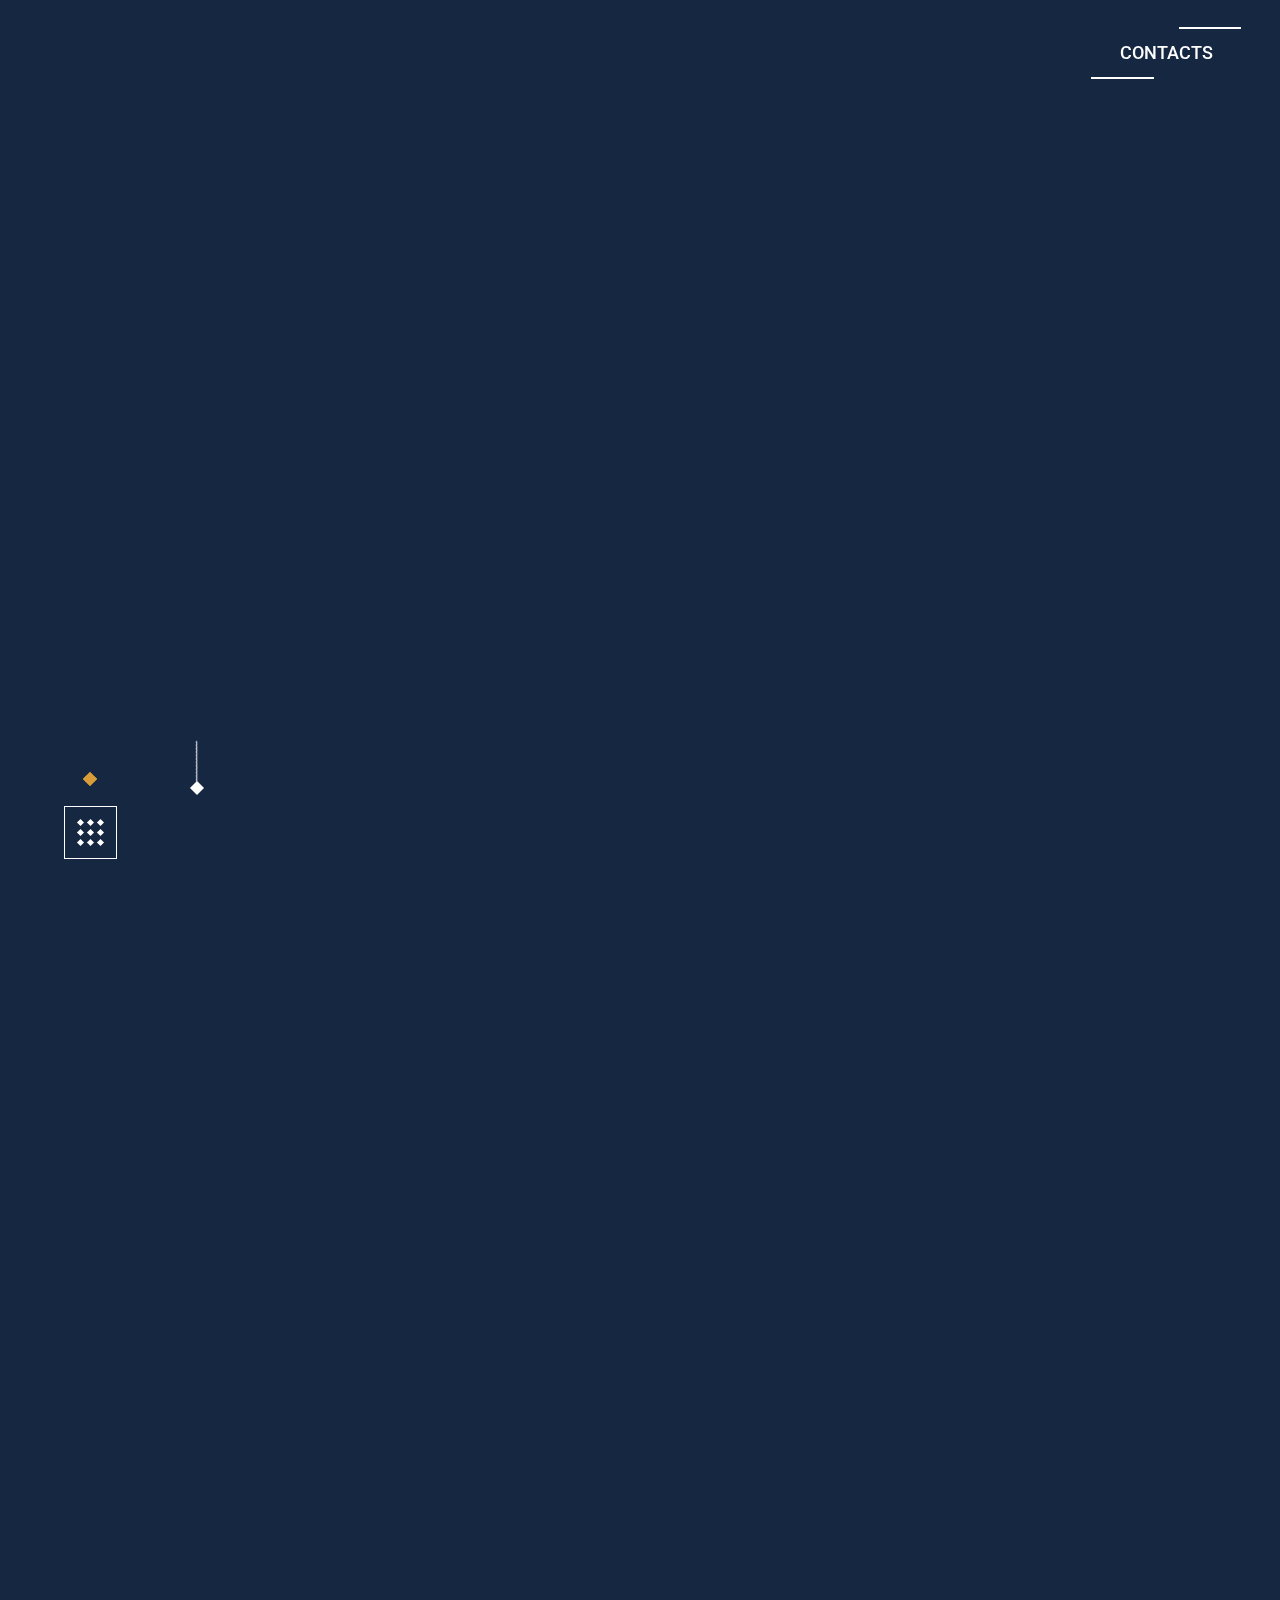
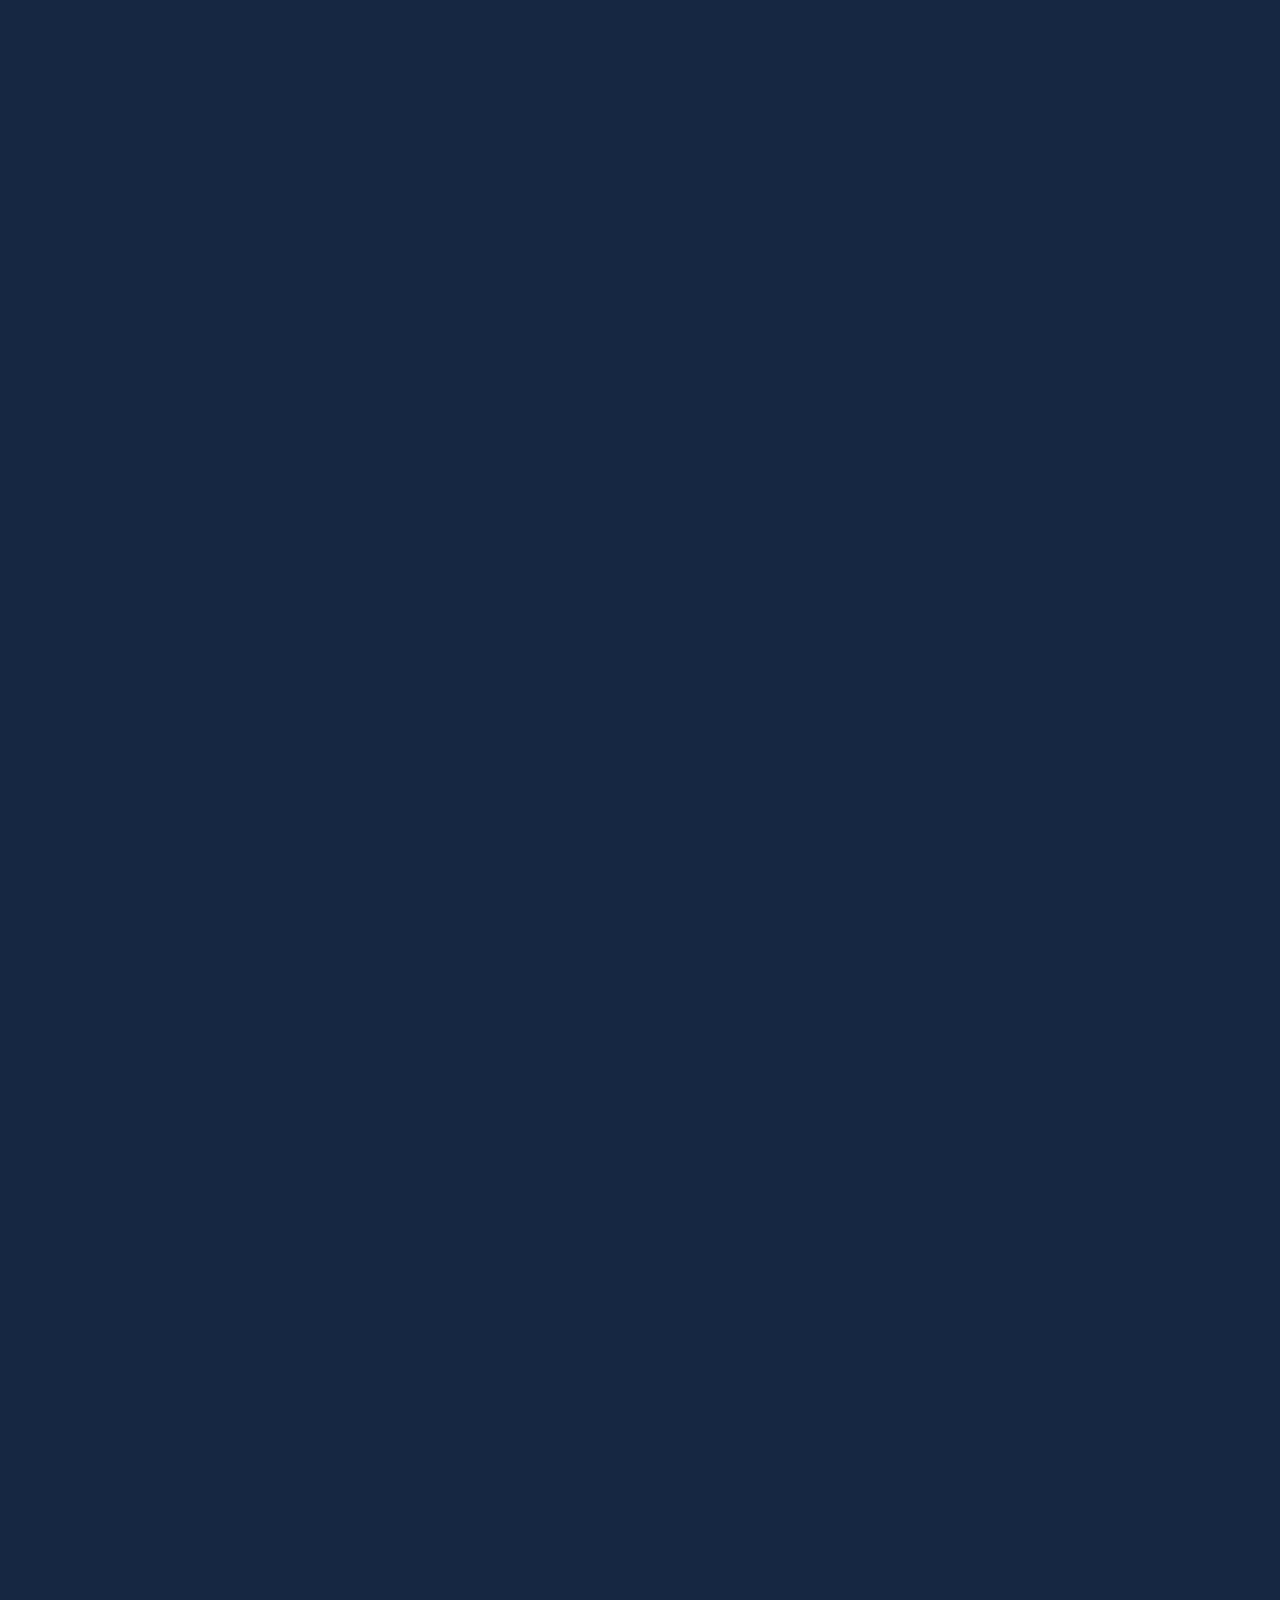
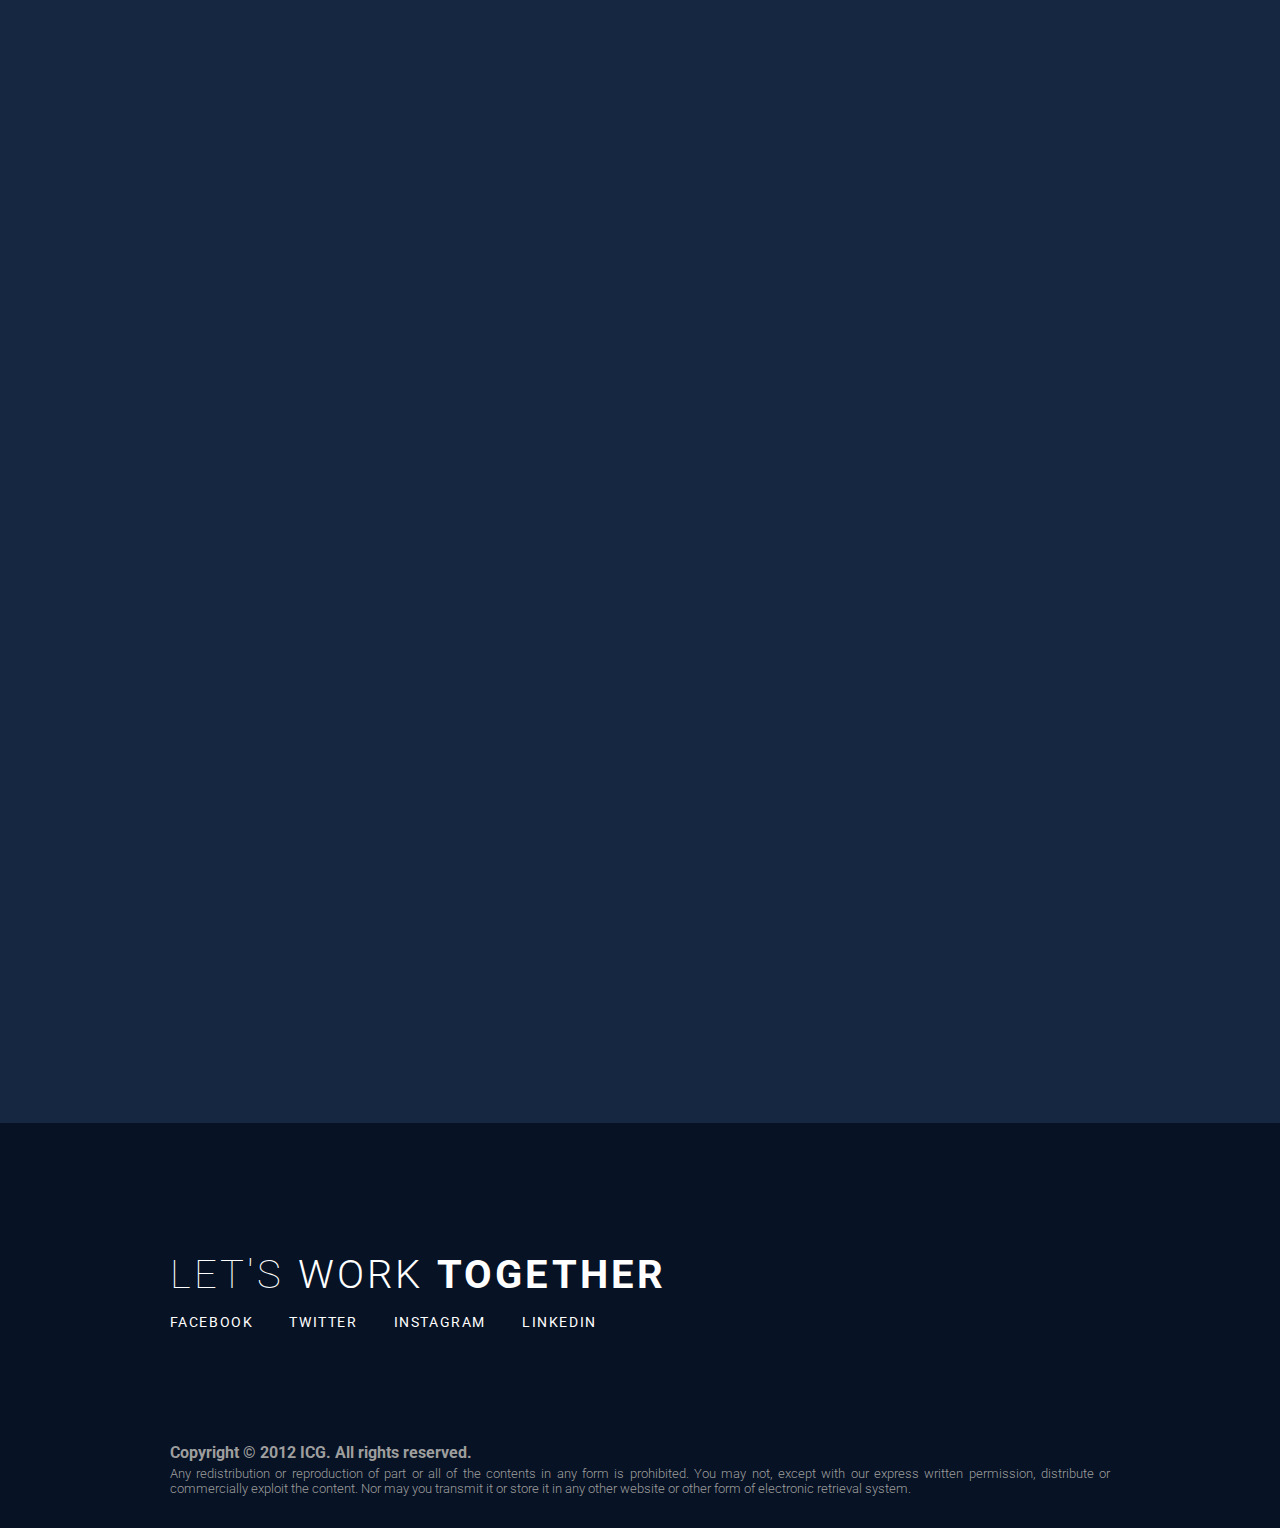
==== commit b75222ed: "completed about-page" ====
--- a/about.html
+++ b/about.html
@@ -20,21 +20,35 @@
   <link rel="stylesheet" href="css/utility.css">
   <link rel="stylesheet" href="css/popup-menus.css">
   <link rel="stylesheet" href="css/main.css">
+  <link rel="stylesheet" href="css/about.css">
   <link rel="stylesheet" href="css/mobile.css">
   <title>About Us || Welcome</title>
 </head>
 
 <body>
-  <header id="main-header" class="main-header">
+  <header id="main-header" class="main-header animate-section">
     <nav class="main-nav about-nav">
       <div class="list">
         <ul class="item-list">
-          <li class="list-item"><a href="index.html">Home</a></li>
-          <li class="list-item"><a href="#about.html">About</a></li>
-          <li class="list-item"><a href="#">Projects</a></li>
-          <li class="list-item"><a href="#">Services</a></li>
-          <li class="list-item"><a href="#">Approach</a></li>
-          <li class="list-item"><a href="#">Career</a></li>
+          <li class="list-item">
+            <a href="index.html">Home</a>
+          </li>
+          <li class="list-item">
+            <div class="current-about"></div>
+            <a href="#about.html">About</a>
+          </li>
+          <li class="list-item">
+            <a href="#">Projects</a>
+          </li>
+          <li class="list-item">
+            <a href="#">Services</a>
+          </li>
+          <li class="list-item">
+            <a href="#">Approach</a>
+          </li>
+          <li class="list-item">
+            <a href="#">Career</a>
+          </li>
         </ul>
       </div>
       <div class="main-content">
@@ -43,6 +57,7 @@
         </div>
         <div class="vertical-line">
           <p class="page">About us</p>
+          <a href="#main-header" class="up-widget"></a>
         </div>
         <div class="dots-close">
           <div class="dot dot-1 animate-dot1"></div>
@@ -144,38 +159,41 @@
   </header>
 
   <section id="about" class="about animate-section">
-    <div class="flex-container">
-      <div class="content">
-        <h1 class="bold-1">INSPIRING </h1>
-        <h1 class="thiner-1">ORIGINAL</h1>
-        <h1 class="thinest-1">SPACES</h1>
-        <div class="line-across"></div>
-        <div class="content-inner text">
-          <div class="second-title-about">
+    <div class="container">
+      <div class="flex-container">
+        <div class="content">
+          <h1 class="bold-1">INSPIRING </h1>
+          <h1 class="thiner-1">ORIGINAL</h1>
+          <h1 class="thinest-1">SPACES</h1>
+          <div class="line-across"></div>
+          <div class="second-title-about text-1">
             <div class="horizontal-line"></div>
             <p>ICG are experts in the areas of</p>
           </div>
-          <h1>Design / build / furnish</h1>
-          <p class="p1">BASED IN JEDDAH, SAUDI ARABIA, THE BUSINESS WAS ESTABLISHED IN <span>2006</span> TO CATER FOR
-            THE INTERIOR
-            DESIGN NEEDS OF COMMERCIAL CLIENTS. WITH A GROWING REPUTATION FOR QUALITY, ATTENTION TO DETAIL AND THE
-            UPMOST
-            <span>PROFESSIONALISM</span>, FBS EXPANDED INTO THE BUILD ELEMENT OF THEIR PROJECTS. THIS MEANT MORE CONTROL
-            OVER THE
-            END-
-          </p>
-        </div>
-      </div>
-      <div class="container">
+          <h1 class="prof text-1">Design / build / furnish</h1>
+        </div>
         <div class="image-container">
           <img class="about-image" src="./img/about-second.jpg">
-          <p class="p2 text">TO-END PROCESS, MAINTAINING <span>HIGH STANDARDS</span> FROM START TO FINISH AND ENSURING
-            THAT
-            THE
-            ORIGINAL SPECIFICATION COULD BE MET AND EXCEEDED. TODAY, FBS WORKS WITH A BROAD SPECTRUM OF CLIENTS,
-            EXPANDING
-            INTO NEW MARKETS WHILST HANDLING THE ENTIRE PROCESS FROM DESIGN TO THE FINAL FINISH.</p>
-        </div>
+        </div>
+      </div>
+    </div>
+    <div class="container">
+      <div class="flex-container-content">
+        <p class="p1 text-1">BASED IN JEDDAH, SAUDI ARABIA, THE BUSINESS WAS ESTABLISHED IN <span>2006</span> TO CATER
+          FOR
+          THE INTERIOR
+          DESIGN NEEDS OF COMMERCIAL CLIENTS. WITH A GROWING REPUTATION FOR QUALITY, ATTENTION TO DETAIL AND THE
+          UPMOST
+          <span>PROFESSIONALISM</span>, FBS EXPANDED INTO THE BUILD ELEMENT OF THEIR PROJECTS. THIS MEANT MORE CONTROL
+          OVER THE
+          END-
+        </p>
+        <p class="p2 text-1">TO-END PROCESS, MAINTAINING <span>HIGH STANDARDS</span> FROM START TO FINISH AND ENSURING
+          THAT
+          THE
+          ORIGINAL SPECIFICATION COULD BE MET AND EXCEEDED. TODAY, FBS WORKS WITH A BROAD SPECTRUM OF CLIENTS,
+          EXPANDING
+          INTO NEW MARKETS WHILST HANDLING THE ENTIRE PROCESS FROM DESIGN TO THE FINAL FINISH.</p>
       </div>
     </div>
   </section>
@@ -186,14 +204,15 @@
         <h1 class="thiner-2">ICG</h1>
         <h1 class="bold-2">TEAM</h1>
       </div>
-      <div class="horizontal-line"></div>
+      <div class="title-line"></div>
       <div class="flex-container">
-        <h1>MEET THE ICG TEAM</h1>
-        <p>WE’RE AN EVER-EXPANDING FAMILY OF DESIGN AND CONSTRUCTION CRAFTSMEN AND PROJECT MANAGEMENT EXPERTS WHO
+        <h1 class="text-2">MEET THE ICG TEAM</h1>
+        <p class="text-2">WE’RE AN EVER-EXPANDING FAMILY OF DESIGN AND CONSTRUCTION CRAFTSMEN AND PROJECT MANAGEMENT
+          EXPERTS WHO
           BELIEVE IN DELIVERING HIGH QUALITY SOLUTIONS.</p>
       </div>
       <div class="grid-container">
-        <div class="box">
+        <div class="grid-box box-1">
           <div class="person-container">
             <img src="./img/person-1.jpg">
           </div>
@@ -202,7 +221,7 @@
             <p class="description">FOUNDER | GENERAL MANAGER</p>
           </div>
         </div>
-        <div class="box">
+        <div class="grid-box box-2">
           <div class="person-container">
             <img src="./img/person-2.jpg">
           </div>
@@ -211,7 +230,7 @@
             <p class="description">PARTNER | PROJECTS MANAGER</p>
           </div>
         </div>
-        <div class="box">
+        <div class="grid-box box-3">
           <div class="person-container">
             <img src="./img/person-3.jpg">
           </div>
@@ -220,7 +239,7 @@
             <p class="description">DESIGN DEPARTMENT MANAGER</p>
           </div>
         </div>
-        <div class="box">
+        <div class="grid-box box-4">
           <div class="person-container">
             <img src="./img/director.jpg">
           </div>
--- a/css/popup-menus.css
+++ b/css/popup-menus.css
@@ -11,6 +11,7 @@
 }
 
 #main-header .main-nav .list{
+  display: none;
   position: fixed;
   z-index: 10;
   top: 0;
@@ -23,8 +24,9 @@
 }
 
 .list .item-list{
+  position: relative;
   height: 100vh;
-  margin-top: 7%;
+  margin-left: 10vw;
   display: flex;
   flex-direction: column;
   justify-content: center;
@@ -51,7 +53,7 @@
   content: '';
   position:absolute;
   top: 50%;
-  left: -61%;
+  left: -200%;
   width: 0%;
   height: 2px;
   background: var(--light-color);
@@ -61,7 +63,7 @@
 
 .list .list-item:hover::before{
   visibility: visible;
-  width: 45%;
+  width: 140%;
 }
 /* Main-nav end here */
 
--- a/css/main.css
+++ b/css/main.css
@@ -46,7 +46,6 @@
   flex-direction: row;
   height:100vh;
   overflow:hidden;
-  width: 100vw;
 }
 
 /* Main content start here*/
@@ -58,7 +57,7 @@
   align-items: center;
   justify-content: flex-end;
   margin-left: 2%;
-  height: 100%;
+  height: 99vh;
 }
 
 #main-header .main-nav .main-content .image{
@@ -405,307 +404,17 @@
 }
 /* Keyframes end here (HOMEPAGE)*/
 
-/* About us page */
-.main-content .vertical-line .page{
-  position: absolute;
-  width: 130px;
-  top: 50%;
-  left: -68px;
-  transform: rotate(-90deg);
-  text-transform: uppercase;
-  font-family: 'IBM Plex Serif', serif;
-  font-size: 1.3rem;
-  letter-spacing: 0.2rem;
-}
-
-.about-title{
-  width: 19vw;
-}
-
-.about-us-img{
-  height: 85%;
-}
-
-.down-widget{
-  content: '';
-  position: sticky;
-  top: 87vh;
-  left: 13vw;
-  width: 10px;
-  height: 10px;
-  background: var(--light-color);
-  transform: rotate(45deg);
-}
-.down-widget::before{
-  content: '';
-  position: absolute;
-  top: -350%;
-  left: -120%;
-  width: 1px;
-  height: 3rem;
-  background: var(--light-color);
-  transform: rotate(135deg);
-}
-
-.line-down::before{
-  content: '';
-  position: absolute;
-  bottom: 0%;
-  right: 230%;
-  width: 1px;
-  height: 3rem;
-  background: var(--light-color);
-  transform: rotate(-45deg);
-}
-
-/* About us section */
-#about{
-  width: 100vw;
-  margin-top: 5rem;
-  position: relative;
-}
-
-#about .flex-container{
-  display: flex;
-  flex-direction: row;
-}
-
-#about .flex-container .content{
-  width: 45%;
-  margin-left: 13%;
-  margin-top: 10%;
-  line-height: 1;
-
-  display: flex;
-  flex-direction: column;
-  justify-content: space-between;
-}
-
-#about .flex-container .content .bold-1{
-  position: relative;
-  display: flex;
-  flex-direction: column;
-  color: var(--secondary-color);
-  font-size: 5rem;
-  letter-spacing: 0.5rem;
-  opacity: 0;
-}
-
-#about .flex-container .content .thiner-1{
-  position: relative;
-  display: flex;
-  flex-direction: column;
-  color: var(--secondary-color);
-  font-size: 5rem;
-  letter-spacing: 0.5rem;
-  font-weight: 300;
-  opacity: 0;
-}
-
-#about .flex-container .content .thinest-1{
-  position: relative;
-  display: flex;
-  flex-direction: column;
-  margin-bottom: 10%;
-  color: var(--secondary-color);
-  font-size: 5rem;
-  letter-spacing: 0.5rem;
-  font-weight: 100;
-  opacity: 0;
-}
-
-.content-inner{
-  position: relative;
-  color: var(--light-color);
-  opacity: 0;
-}
-
-.content-inner .p1{
-  font-weight: 500;
-  letter-spacing: 0.15rem;
-  line-height: 1.8;
-  font-size: 0.9rem;
-  color: var(--medium-color);
-  margin-top: 25%;
-  text-align: justify;
-}
-
-.content-inner > h1{
-  text-transform: uppercase;
-  font-weight: 400;
-  font-size: 2rem;
-  letter-spacing: 0.2rem;
-  font-family: 'IBM Plex Serif', serif;
-  margin: 1rem 0 9rem 0;
-}
-
-.second-title-about{
-  margin-top: 3rem;
-  display: flex;
-  align-items: center;
-  text-transform: uppercase;
-  letter-spacing: 0.1rem;
-}
-
-.line-across{
-  position: relative;
-  left: -20.5%;
-  z-index: 5;
-  width: 0;
-  height: 1px;
-  background:var(--line-color);
-}
-
-.container .image-container{
-  position:relative;
-  height: 45%;
-  display: flex;
-  flex-direction: column;
-  align-items: center;
-  justify-content: space-between;
-}
-
-.container .image-container img{
-  position: relative;
-  left: 100%;
-  height: 700px;
-  width: 100%;
-  object-fit: cover;
-}
-
-.image-container .p2{
-  position: relative;
-  margin-top: 5.5%;
-  width: 50%;
-  font-weight: 500;
-  letter-spacing: 0.15rem;
-  line-height: 1.8;
-  font-size: 0.9rem;
-  color: var(--medium-color);
-  text-align: justify;
-  opacity: 0;
-}
-
-.p1 span,
-.p2 span{
-  font-weight: 600;
-  font-size: 1.2rem;
-  color: var(--secondary-color);
-}
-
-/* Our team section */
-#our-team{
-  margin: 15rem 0;
-}
-
-#our-team .container .content{
-  display: flex;
-  flex-direction: column;
-  margin-bottom: 5rem;
-}
-
-#our-team .container .horizontal-line{
-  height: 3px;
-  margin-bottom: 3rem;
-}
-
-#our-team .container .flex-container{
-  display: flex;
-  flex-direction: row;
-  align-items: center;
-  justify-content: space-between;
-  margin-bottom: 5rem;
-}
-
-#our-team .container .flex-container > h1{
-  text-transform: uppercase;
-  font-weight: 400;
-  font-size: 2rem;
-  letter-spacing: 0.2rem;
-  font-family: 'IBM Plex Serif', serif;
-  color: var(--light-color);
-}
-
-#our-team .container .flex-container > p{
-  width: 30%;
-  font-weight: 500;
-  letter-spacing: 0.15rem;
-  line-height: 1.8;
-  font-size: 0.9rem;
-  color: var(--medium-color);
-  text-align: justify;
-}
-
-#our-team .container .content .thiner-2{
-  position: relative;
-  color: var(--secondary-color);
-
-  font-weight: 300;
-  font-size: 5rem;
-  letter-spacing: 0.5rem;
-  line-height: 1;
-  opacity: 0;
-}
-
-#our-team .container .content .bold-2{
-  position: relative;
-  color: var(--secondary-color);
-
-  font-size: 5rem;
-  letter-spacing: 0.5rem;
-  line-height: 1;
-  opacity: 0;
-}
-
-#our-team .container .grid-container{
-  position: relative;
-  grid-gap: 3rem;
-}
-
-#our-team .container .grid-container::before{
-  content: '';
-  position: absolute;
-  top: 30%;
-  left: -9%;
-  z-index: -1;
-  width: 300%;
-  height: 1px;
-  background:var(--line-color);
-}
-
-#our-team .container .grid-container .person-container{
-  height: 500px;
-}
-
-#our-team .container .grid-container .person-container img{
-  height: 100%;
-  width: 100%;
-  object-fit: cover;
-}
-
-#our-team .container .grid-container .box-content{
-  padding-top: 2rem;
-  color:var(--light-color);
-}
-
-#our-team .container .grid-container .box-content .description{
-  padding-top: 1rem;
-  font-size: 0.9rem;
-  font-weight: 500;
-  letter-spacing: 0.15rem;
-  color:var(--secondary-color);
-}
-
 /* main footer */
 #main-footer{
   background: var(--footer-color);
   color: var(--light-color);
+  overflow-x: hidden;
 }
 
 #main-footer .flex-container{
   display: flex;
   flex-direction: row;
-  align-items: center;
+  align-items: flex-start;
   justify-content: space-between;
   margin-bottom: 5rem;
   padding-top: 8rem;
@@ -758,86 +467,4 @@
   font-size: 0.8rem;
   font-weight: 300;
   text-align: justify;
-}
-
-/* Dynamic classes (START HERE)*/
-
-/* About-section (START HERE) */
-/* Big titles (START HERE) */
-.show-bold-1{
-  animation: mainLabels 400ms forwards ease-in;
-}
-.show-thiner-1{
-  animation: mainLabels 400ms forwards 200ms ease-in;
-}
-.show-thinest-1{
-  animation: mainLabels 400ms forwards 400ms ease-in;
-}
-/* Big titles (END HERE) */
-
-/* Show content of the page */
-.show-content{
-  animation: showContent 400ms forwards 1.2s ease-in;
-}
-
-/* Show image */
-.show-image{
-  animation: startInImage 600ms forwards ease-in;
-}
-
-/* Show line-across*/
-.show-line-across{
-  animation: showLineAcross 1s forwards linear;
-}
-/* About-section (END HERE) */
-
-
-/* Our team section (START HERE) */
-/* Big titles (START HERE) */
-.show-thiner-2{
-  animation: mainLabels 400ms forwards ease-in;
-}
-.show-bold-2{
-  animation: mainLabels 400ms forwards 200ms ease-in;
-}
-/* Big titles (END HERE) */
-/* Our team section (END HERE) */
-
-/* Dynamic classes (END HERE) */
-
-
-/* Keyframes start here (ABOUT-PAGE) */
-
-/* About-section (START HERE) */
-@keyframes mainLabels {
-  from{
-    left:-30%;
-    opacity: 0;
-  } to {
-    left: 0;
-    opacity: 1;
-  }
-}
-
-@keyframes showContent{
-  from{
-    left: -30%;
-    opacity: 0;
-  } to {
-    left: 0;
-    opacity: 1;
-  }
-}
-
-@keyframes showLineAcross{
-  to{
-    width: 300%;
-  }
-}
-/* About-section (END HERE) */
-
-
-/* Our-team section (START HERE) */
-/* Our-team section (END HERE) */
-
-/* Keyframes end here (ABOUT-PAGE) */+}--- a/css/about.css
+++ b/css/about.css
@@ -0,0 +1,432 @@
+/* About us page */
+.main-content .vertical-line .page{
+  position: absolute;
+  width: 130px;
+  top: 48%;
+  left: -200px;
+  opacity: 0;
+  transform: rotate(-90deg);
+  text-transform: uppercase;
+  font-family: 'IBM Plex Serif', serif;
+  font-size: 1.3rem;
+  letter-spacing: 0.2rem;
+  transition: var(--transition2);
+}
+
+.about-title{
+  width: 19vw;
+}
+
+.about-us-img{
+  height: 85%;
+}
+
+.down-widget{
+  position: sticky;
+  top: 86vh;
+  left: 13vw;
+  width: 10px;
+  height: 10px;
+  background: var(--light-color);
+  transform: rotate(45deg);
+}
+.down-widget::before{
+  content: '';
+  position: absolute;
+  top: -350%;
+  left: -120%;
+  width: 1px;
+  height: 3rem;
+  background: var(--light-color);
+  transform: rotate(135deg);
+}
+
+.up-widget{
+  position: fixed;
+  top: 46vh;
+  right: 5vw;
+  width: 10px;
+  height: 10px;
+  background: var(--light-color);
+  transform: rotate(45deg);
+  transition: var(--transition2);
+  opacity: 0;
+  display: none;
+}
+.up-widget::before{
+  content: '';
+  position: absolute;
+  bottom: -350%;
+  right: -120%;
+  width: 1px;
+  height: 3rem;
+  background: var(--light-color);
+  transform: rotate(135deg);
+}
+
+/* About us section */
+#about{
+  position: relative;
+  overflow: hidden;
+}
+
+#about .flex-container{
+  display: flex;
+  flex-direction: row;
+  align-items: center;
+  justify-content: center;
+  margin-top: 5rem;
+  width: 100vw;
+}
+
+#about .flex-container .content{
+  width: 55vw;
+  line-height: 1;
+  color: var(--light-color);
+}
+
+#about .flex-container .content .bold-1{
+  position: relative;
+  color: var(--secondary-color);
+  font-size: 5rem;
+  letter-spacing: 0.5rem;
+  opacity: 0;
+}
+
+#about .flex-container .content .thiner-1{
+  position: relative;
+  color: var(--secondary-color);
+  font-size: 5rem;
+  letter-spacing: 0.5rem;
+  font-weight: 300;
+  opacity: 0;
+}
+
+#about .flex-container .content .thinest-1{
+  position: relative;
+  margin-bottom: 10%;
+  color: var(--secondary-color);
+  font-size: 5rem;
+  letter-spacing: 0.5rem;
+  font-weight: 100;
+  opacity: 0;
+}
+
+.content .prof{
+  position: relative;
+  text-transform: uppercase;
+  font-weight: 400;
+  font-size: 2rem;
+  letter-spacing: 0.2rem;
+  font-family: 'IBM Plex Serif', serif;
+  margin: 1rem 0 3rem 0;
+  opacity: 0;
+}
+
+.second-title-about{
+  position: relative;
+  margin-top: 5rem;
+  display: flex;
+  align-items: center;
+  text-transform: uppercase;
+  letter-spacing: 0.1rem;
+  opacity: 0;
+}
+
+.flex-container .image-container{
+  position:relative;
+  left: 100%;
+  width:100%;
+  height:700px;
+}
+
+.container .image-container .about-image{
+  position: absolute;
+  height: 100%;
+  width: 100%;
+  object-fit: cover;
+}
+
+.line-across{
+  position: absolute;
+  top: 50%;
+  left: 0;
+  z-index: 5;
+  width: 0;
+  margin: 0 0 2rem 7.4rem;
+  height: 1px;
+  background:var(--line-color);
+}
+
+.flex-container-content{
+  display: flex;
+  flex-direction: row;
+  align-items: flex-start;
+  justify-content: space-between;
+  margin-top: 1.5rem;
+}
+
+.flex-container-content .p1{
+  position: relative;
+  font-weight: 500;
+  letter-spacing: 0.15rem;
+  line-height: 1.8;
+  width: 45%;
+  margin-top: .1%;
+  font-size: 0.9rem;
+  color: var(--medium-color);
+  text-align: justify;
+  opacity: 0;
+}
+
+.flex-container-content .p2{
+  position: relative;
+  font-weight: 500;
+  letter-spacing: 0.15rem;
+  line-height: 1.8;
+  width: 45%;
+  margin-right: .5%;
+  font-size: 0.9rem;
+  color: var(--medium-color);
+  text-align: justify;
+  opacity: 0;
+}
+
+.p1 span,
+.p2 span{
+  font-weight: 600;
+  font-size: 1rem;
+  color: var(--secondary-color);
+}
+
+/* Our team section */
+#our-team{
+  position: relative;
+  margin: 15rem 0;
+  overflow: hidden;
+}
+
+#our-team::before{
+  content: '';
+  position: absolute;
+  top: 50%;
+  left: 0;
+  margin-left: 7.4rem;
+  z-index: -1;
+  width: 100vw;
+  height: 1px;
+  background:var(--line-color);
+}
+
+#our-team .container .content{
+  display: flex;
+  flex-direction: column;
+  margin-bottom: 5rem;
+}
+
+#our-team .container .title-line{
+  height: 3px;
+  width: 0rem;
+  margin-bottom: 3rem;
+  background:var(--light-color);
+  opacity: 0;
+}
+
+#our-team .container .flex-container{
+  display: flex;
+  flex-direction: row;
+  align-items: center;
+  justify-content: space-between;
+  margin-bottom: 5rem;
+}
+
+#our-team .container .flex-container > h1{
+  position: relative;
+  text-transform: uppercase;
+  font-weight: 400;
+  font-size: 2rem;
+  letter-spacing: 0.2rem;
+  font-family: 'IBM Plex Serif', serif;
+  color: var(--light-color);
+  opacity: 0;
+}
+
+#our-team .container .flex-container > p{
+  position: relative;
+  width: 30%;
+  font-weight: 500;
+  letter-spacing: 0.15rem;
+  line-height: 1.8;
+  font-size: 0.9rem;
+  color: var(--medium-color);
+  text-align: justify;
+  opacity: 0;
+}
+
+#our-team .container .content .thiner-2{
+  position: relative;
+  color: var(--secondary-color);
+
+  margin-top: 5rem;
+  font-weight: 300;
+  font-size: 5rem;
+  letter-spacing: 0.5rem;
+  line-height: 1;
+  opacity: 0;
+}
+
+#our-team .container .content .bold-2{
+  position: relative;
+  color: var(--secondary-color);
+
+  font-size: 5rem;
+  letter-spacing: 0.5rem;
+  line-height: 1;
+  opacity: 0;
+}
+
+#our-team .container .grid-container{
+  position: relative;
+  grid-gap: 3rem;
+}
+
+#our-team .container .grid-container .grid-box{
+  position: relative;
+  top: 10%;
+  opacity: 0;
+}
+
+#our-team .container .grid-container .person-container{
+  height: 500px;
+}
+
+#our-team .container .grid-container .person-container img{
+  height: 100%;
+  width: 100%;
+  object-fit: cover;
+}
+
+#our-team .container .grid-container .box-content{
+  padding-top: 2rem;
+  color:var(--light-color);
+}
+
+#our-team .container .grid-container .box-content .description{
+  padding-top: 1rem;
+  font-size: 0.9rem;
+  font-weight: 500;
+  letter-spacing: 0.15rem;
+  color:var(--secondary-color);
+}
+
+/* Dynamic classes (START HERE)*/
+
+/* About-section (START HERE) */
+/* Big titles (START HERE) */
+.show-bold-1{
+  animation: mainLabels 400ms forwards ease-in;
+}
+.show-thiner-1{
+  animation: mainLabels 400ms forwards 200ms ease-in;
+}
+.show-thinest-1{
+  animation: mainLabels 400ms forwards 400ms ease-in;
+}
+/* Big titles (END HERE) */
+
+/* Show content of the page */
+.show-content{
+  animation: showContent 400ms forwards 1.2s ease-in;
+}
+
+/* Show image */
+.show-image{
+  animation: startInImage 800ms forwards  ease-in;
+}
+
+/* Show line-across*/
+.show-line-across{
+  animation: showLineAcross 1s forwards linear;
+}
+/* About-section (END HERE) */
+
+
+/* Our team section (START HERE) */
+/* Big titles (START HERE) */
+.show-thiner-2{
+  animation: mainLabels 400ms forwards ease-in;
+}
+.show-bold-2{
+  animation: mainLabels 400ms forwards 200ms ease-in;
+}
+/* Big titles (END HERE) */
+
+/* Horizontal-line */
+.show-title-line{
+  animation: titleLine 400ms forwards 500ms ease-in;
+}
+
+/* Grid boxes */
+.show-boxes{
+  animation: showBoxes 1.5s forwards 700ms ease-in;
+}
+
+/* Our team section (END HERE) */
+
+/* Dynamic classes (END HERE) */
+
+
+/* Keyframes start here (ABOUT-PAGE) */
+
+/* About-section (START HERE) */
+@keyframes mainLabels {
+  from{
+    left:-30%;
+    opacity: 0;
+  } to {
+    left: 0;
+    opacity: 1;
+  }
+}
+
+@keyframes showContent{
+  from{
+    left: -30%;
+    opacity: 0;
+  } to {
+    left: 0;
+    opacity: 1;
+  }
+}
+
+@keyframes showLineAcross{
+  to{
+    width: 120vw;
+  }
+}
+/* About-section (END HERE) */
+
+
+/* Our-team section (START HERE) */
+@keyframes titleLine {
+  from{
+    width: 0;
+    opacity: 0;
+  } to {
+    width: 3rem;
+    opacity: 1;
+  }
+}
+
+@keyframes showBoxes{
+  from {
+    top: 10%;
+    opacity: 0;
+  } to {
+    top: 0;
+    opacity: 1;
+  }
+}
+/* Our-team section (END HERE) */
+
+/* Keyframes end here (ABOUT-PAGE) */--- a/css/mobile.css
+++ b/css/mobile.css
@@ -1,20 +1,45 @@
 @media(max-width: 1700px){
+  /* Home-page */
   /* Second Menu (CONTACT) */
   .second-menu-content > h1{
     font-size: 2.8rem;
   }
-}
-
-/* Ipad Pro and small laptops */
+
+  .main-title{
+    width: 58vw;
+  }
+
+  /* About-page */
+  .about-title{
+    width: 25vw;
+  }
+
+  .line-across{
+    margin: 0 0 2rem 7rem;
+  }
+
+  #our-team::before{
+    margin-left: 7rem;
+  }
+}
+
+/* Ipad Pro (landscape) and small laptops */
 @media(max-width: 1366px){
+  /* Logo */
+  #main-header .main-nav .main-content .image{
+    position: relative;
+    width: 130px;
+    height: 130px;
+  }
+
   /* Navigation menu */
-  .list .list-item{
-    font-size: 1.5rem;
-    margin-left: 50%;
-  }
-
   .list .list-item::before{
-    left: -81%;
+    left: -255%;
+  }
+
+  .list .list-item:hover::before{
+    visibility: visible;
+    width: 195%;
   }
 
   /* Second Menu (CONTACT) */
@@ -29,11 +54,30 @@
   /* Second content */
   .main-title{
     font-size: 3rem;
-  }
-}
-
-
-/* Ipad classic */
+    width: 55vw;
+  }
+
+  /* About-page */
+  .about-title{
+    width: 25vw;
+  }
+
+  .down-widget{
+    top: 87vh;
+    left: 15vw;
+  }
+
+  .line-across{
+    display: none;
+  }
+
+  #our-team::before{
+    display: none;
+  }
+}
+
+
+/* Ipad pro */
 @media(max-width:1024px){
   /* Logo */
   #main-header .main-nav .main-content .image{
@@ -45,7 +89,12 @@
   /* Navigation menu */
   .list .list-item{
     font-size: 1.3rem;
-    margin-left: 50%;
+    margin-left: 30%;
+  }
+
+  .list .list-item:hover::before{
+    visibility: visible;
+    width: 200%;
   }
 
   /* Second Menu (CONTACT) */
@@ -61,31 +110,128 @@
   .second-title > p{
     font-size: 0.9rem;
   }
+
+  /* About-page */
+  .down-widget{
+    top: 90vh;
+    left: 18vw;
+  }
+
+  #about .flex-container .content{
+    width: 100vw;
+  }
+
+  .flex-container .image-container{
+    display: none;
+  }
+
+  /* Our team section */
+  #our-team .container .flex-container{
+    flex-direction: column;
+    align-items: flex-start;
+  }
+
+  #our-team .container .flex-container > p{
+    width: 100%;
+    margin-top: 2rem;
+  }
+
+  #our-team .container .grid-container{
+    grid-template-columns: repeat(2, 1fr);
+  }
+  
+}
+
+/* Clasic Ipad */
+@media(max-width: 768px){
+  .container{
+    width: 70vw;
+    margin: 0 4rem 0 auto;
+  }
+
+  /* About-page */
+  .about-title{
+    width: 30vw;
+  }
+
+  .down-widget{
+    top: 87.5vh;
+    left: 22vw;
+  }
+
+  .flex-container-content{
+    flex-direction: column;
+    align-items: flex-start;
+  }
+
+  .flex-container-content .p1{
+    width: 100%;
+  }
+  
+  .flex-container-content .p2{
+    margin-top: 1rem;
+    width: 100%;
+  }
+
+  /* Our team section */
+  #our-team .container .grid-container{
+    grid-template-columns: 1fr;
+  }
+
+  /* Main footer */
+  #main-footer .flex-container .call-to-action .links a{
+    display:block;
+    margin: 1rem 2rem 0 0;
+    font-size: 0.9rem;
+    letter-spacing: 0.1rem;
+    color: var(--light-color);
+    transition: var(--transition2);
+  }
+
+  #main-footer .flex-container .call-to-action .thinest{
+    font-size: 1.5rem;
+  }
 }
 
 /* Phones */
 @media(max-width: 540px){
-  /* Home-page */
-  #main-header{
-    flex-direction: row;
-  }
-
-  #main-header .main-nav{
-    background:inherit;
-    color: #fff;
-    width: 35%;  
-    display: flex;
-    flex-direction: column;
+  /* Main-menu button */
+  .dots-open{
+    margin: 1rem 0;
+  }
+
+  .dots-close{
+    margin: 1rem 0;
+  }
+
+  .container{
+    width: 70vw;
+    margin: 0 1rem 0 auto;
   }
 
   #slider{
     width: 100vw;
   }
 
+  /* Second-menu btn */
+  .btn-nav-secondary-open{
+    font-size: 0.9rem;
+    padding: 0.8rem;
+  }
+
+  .btn-nav-secondary-close{
+    font-size: 0.9rem;
+    padding: 0.8rem;
+  }
+
   /* Main nav */
   #main-header .main-nav .list{
-    position: absolute;
     z-index: 50;
+  }
+
+  .list .list-item:hover::before{
+    visibility: visible;
+    width: 220%;
   }
 
   #main-header .main-nav .main-content{
@@ -95,7 +241,7 @@
   /* Logo */
   #main-header .main-nav .main-content .image{
     position: relative;
-    width: 90px;
+    width: 70px;
     height: 90px;
   }
 
@@ -114,6 +260,76 @@
     grid-template-columns: 1fr;
     grid-gap: 10vw;
   }
+
+  /* About page */
+  .down-widget{
+    top: 70vh;
+    margin-right: .5rem;
+  }
+
+  #about .flex-container .content .bold-1{
+    font-size: 2.5rem;
+  }
+  
+  #about .flex-container .content .thiner-1{
+    font-size: 2.5rem;
+  }
+  
+  #about .flex-container .content .thinest-1{
+    font-size: 2.5rem;
+  }
+
+  .content .prof{
+    font-size: 0.85rem;
+  }
+
+  .second-title-about{
+    width: 50%;
+    font-size: 0.6rem;
+  }
+
+  .flex-container-content .p1{
+    font-size: 0.6rem;
+  }
+  
+  .flex-container-content .p2{
+    font-size: 0.6rem;
+  }
+
+  .p1 span,
+  .p2 span{
+    font-size: 0.85rem;
+  }
+
+  /* Our team section */
+  #our-team .container .content .thiner-2{
+    font-size: 2.5rem;
+  }
+  
+  #our-team .container .content .bold-2{
+    font-size: 2.5rem;
+  }
+
+  #our-team .container .flex-container > h1{
+    font-size: 0.85rem;
+  }
+
+  #our-team .container .flex-container > p{
+    font-size: 0.6rem;
+  }
+
+  #our-team .container .grid-container .person-container{
+    height: 350px;
+  }
+
+  /* Main footer */
+  #main-footer .flex-container{
+    flex-direction: column;
+  }
+
+  #main-footer .flex-container .btn-primary{
+    margin-top: 2rem;
+  }
 }
 
 /* Small phones Iphone se-5s... */
@@ -130,10 +346,26 @@
   /* Logo */
   #main-header .main-nav .main-content .image{
     position: relative;
-    width: 75px;
+    width: 60px;
     height: 75px;
   }
   
+  /* About page */
+  #about .flex-container .content .bold-1{
+    font-size: 2rem;
+  }
+  
+  #about .flex-container .content .thiner-1{
+    font-size: 2rem;
+  }
+  
+  #about .flex-container .content .thinest-1{
+    font-size: 2rem;
+  }
+
+  .content .prof{
+    font-size: 0.7rem;
+  }
 }
 
 /* Landscape size */
@@ -150,8 +382,12 @@
   }
 
   .list .item-list{
-    margin-top: 4%;
     margin-left: 10%;
+  }
+
+  .list .list-item:hover::before{
+    visibility: visible;
+    width: 220%;
   }
 
   .main-title{
@@ -166,7 +402,7 @@
   #main-header .main-nav .main-content .image{
     position: relative;
     width: 80px;
-    height: 90px;
+    height: 140px;
   }
 
 
@@ -181,4 +417,22 @@
     content: '';
     height: 300%;
   }
+
+  /* About page */
+  .content .prof{
+    font-size: 1rem;
+  }
+
+  #our-team .container .flex-container > h1{
+    font-size: 1rem;
+  }
+
+  /* Main footer */
+  #main-footer .flex-container{
+    flex-direction: column;
+  }
+
+  #main-footer .flex-container .btn-primary{
+    margin-top: 2rem;
+  }
 }